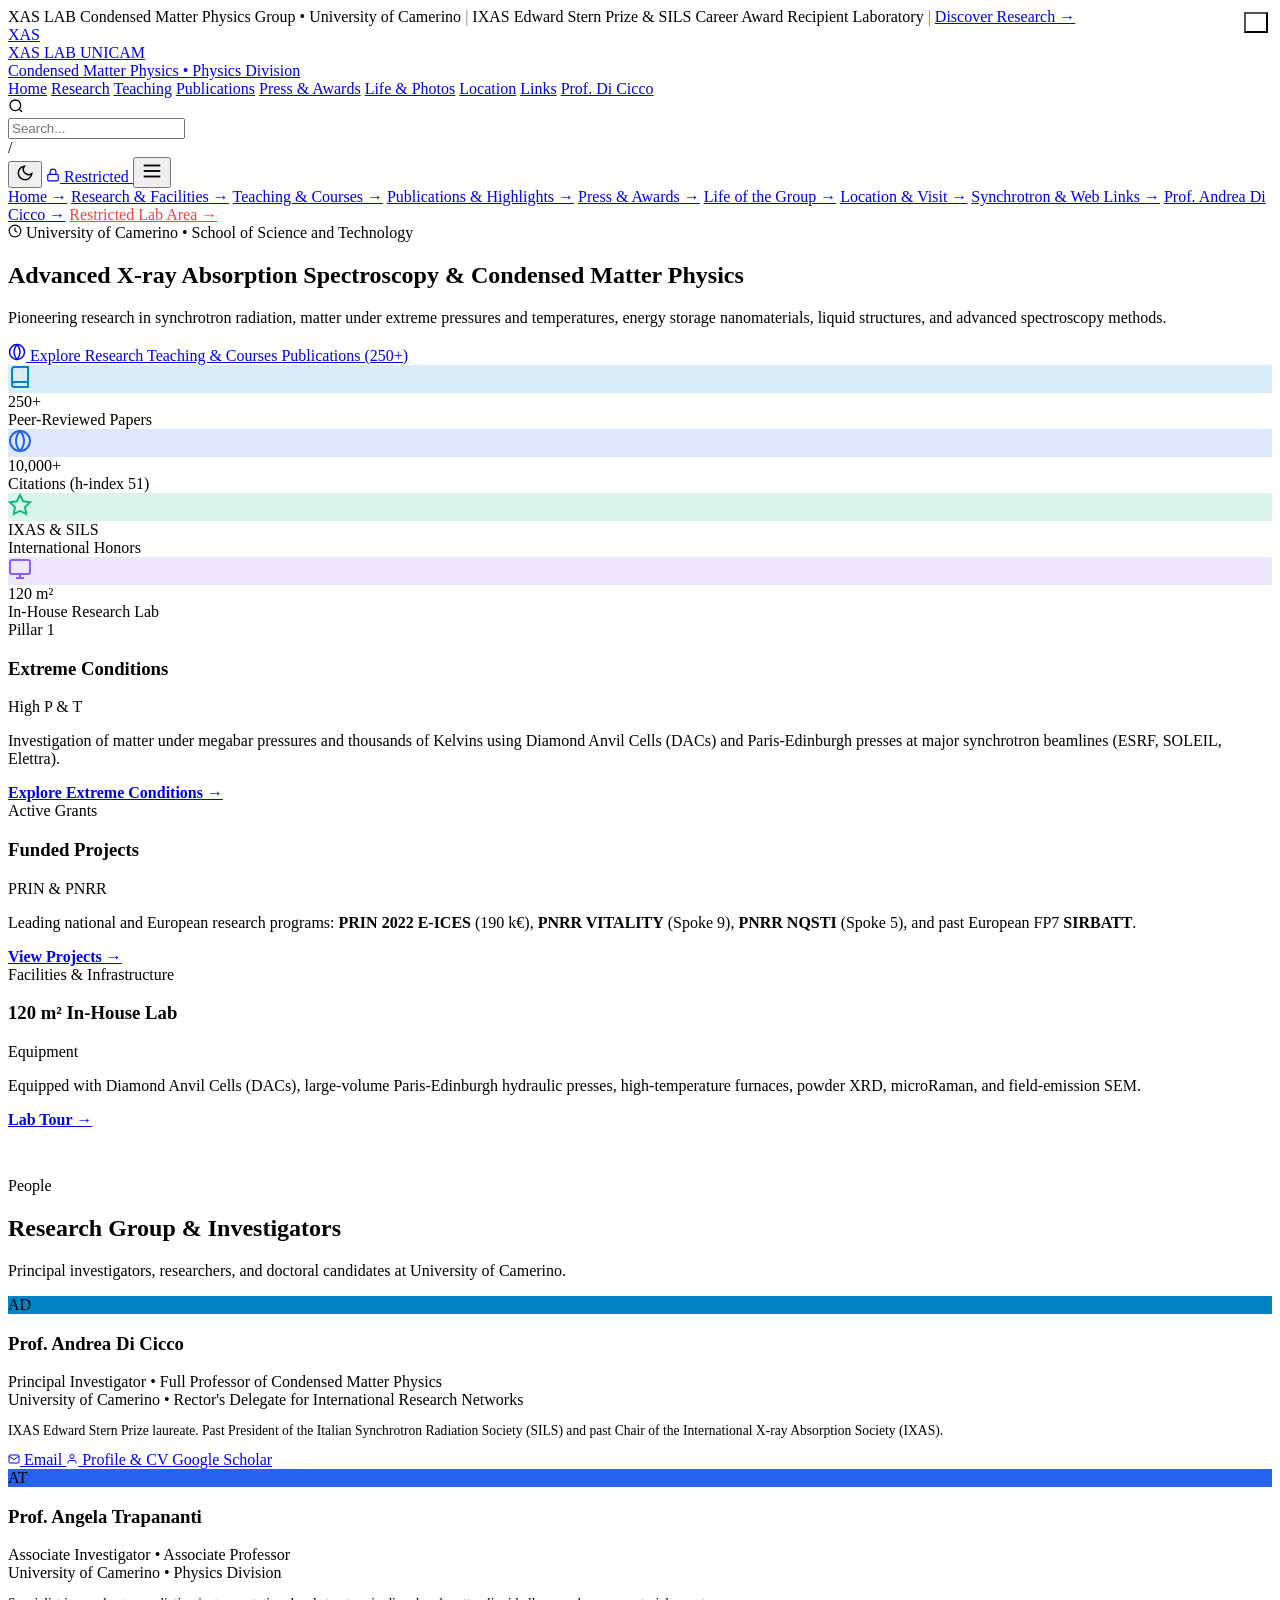
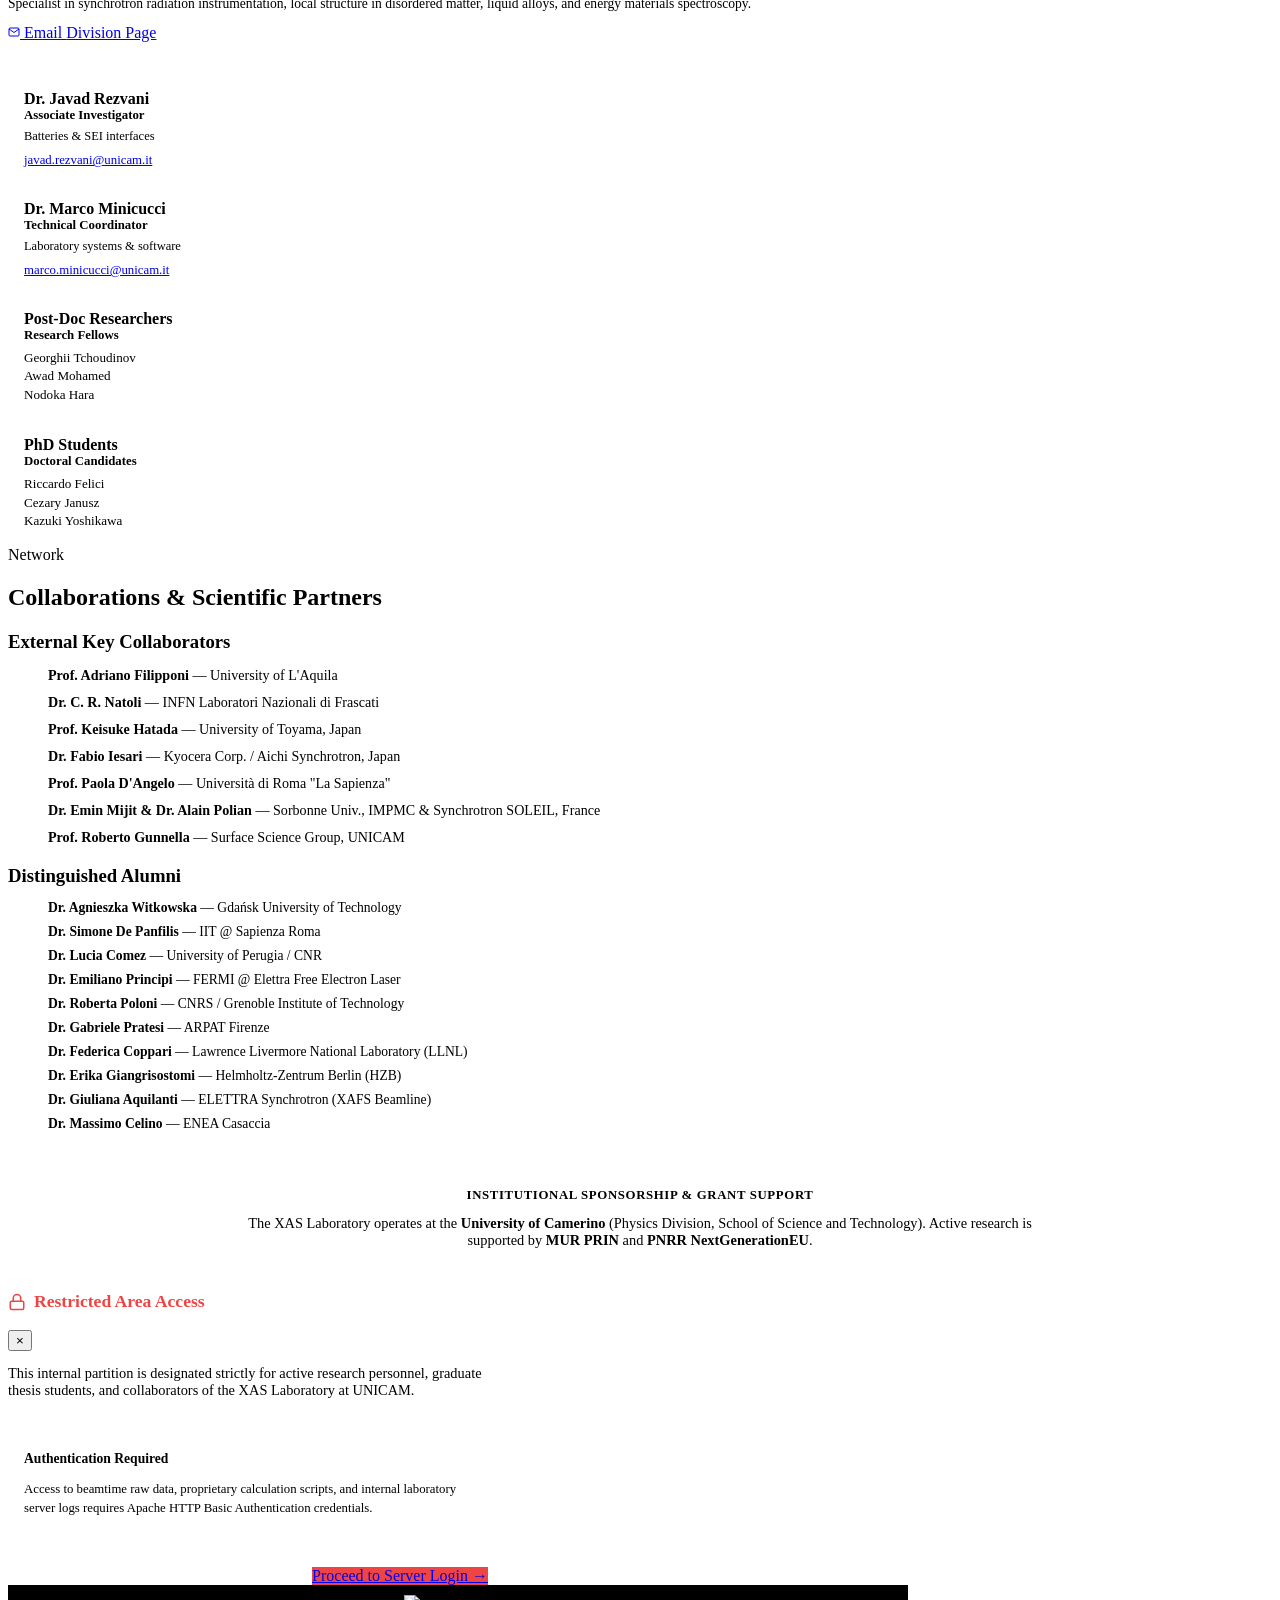
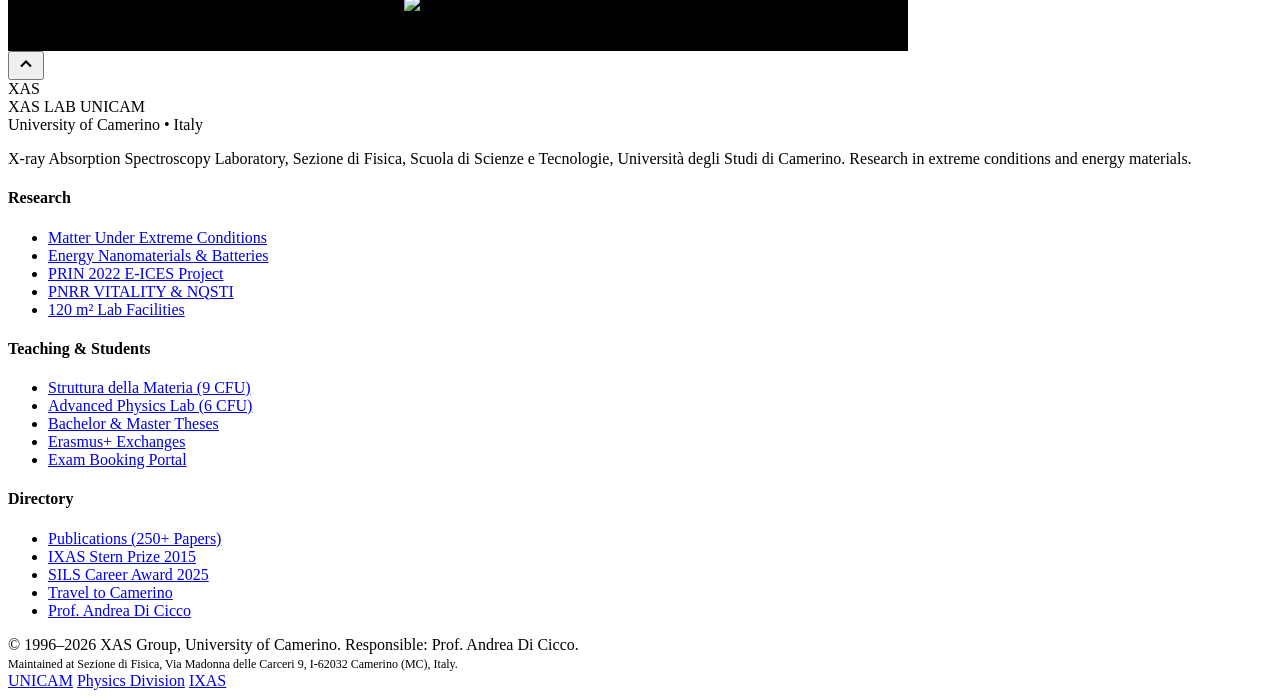
==== index.html @ f9424de9 "Add files via upload" ====
<!DOCTYPE html>
<html lang="en" data-theme="light">
<head>
  <meta charset="UTF-8">
  <meta name="viewport" content="width=device-width, initial-scale=1.0">
  <title>XAS LAB | University of Camerino - Condensed Matter Physics &amp; Spectroscopy</title>
  
  <meta name="description" content="X-ray Absorption Spectroscopy Laboratory at the University of Camerino (Prof. A. Di Cicco). Condensed matter physics, matter under extreme conditions, and energy materials research.">
  <meta name="keywords" content="EXAFS, XAS, XAFS, XRD, EDXD, synchrotron radiation, condensed matter, high-pressure, physics, Camerino, Andrea Di Cicco, Angela Trapananti">
  <meta name="author" content="Prof. Andrea Di Cicco - University of Camerino">

  <!-- Open Graph -->
  <meta property="og:title" content="XAS LAB | University of Camerino">
  <meta property="og:description" content="Advanced X-ray Absorption Spectroscopy research, matter under extreme conditions, and energy nanomaterials at the University of Camerino.">
  <meta property="og:type" content="website">
  <meta property="og:url" content="http://gnxas.unicam.it">

  <!-- Fonts -->
  <link rel="preconnect" href="https://fonts.googleapis.com">
  <link rel="preconnect" href="https://fonts.gstatic.com" crossorigin>
  <link href="https://fonts.googleapis.com/css2?family=Inter:wght@300;400;500;600;700;800&family=JetBrains+Mono:wght@400;500;600&display=swap" rel="stylesheet">

  <link rel="stylesheet" href="css/modern.css">
  <link rel="shortcut icon" href="http://gnxas.unicam.it/icons/XAS1.ico">
</head>
<body>

  <!-- Top Announcement Bar -->
  <aside class="announcement-bar" aria-label="Announcement">
    <span class="announcement-pill">XAS LAB</span>
    <span>Condensed Matter Physics Group &bull; University of Camerino</span>
    <span style="opacity: 0.5;">|</span>
    <span>IXAS Edward Stern Prize &amp; SILS Career Award Recipient Laboratory</span>
    <span style="opacity: 0.5;">|</span>
    <a href="#research" class="route-link">Discover Research &rarr;</a>
  </aside>

  <!-- Sticky Modern Header -->
  <header class="site-header">
    <div class="header-container">
      <a href="#home" class="brand-wrapper route-link">
        <div class="brand-logo-icon">XAS</div>
        <div class="brand-text">
          <div class="brand-title">XAS LAB <span>UNICAM</span></div>
          <div class="brand-subtitle">Condensed Matter Physics &bull; Physics Division</div>
        </div>
      </a>

      <!-- Desktop Nav -->
      <nav class="main-nav" aria-label="Primary Navigation">
        <a href="#home" class="nav-link active">Home</a>
        <a href="#research" class="nav-link">Research</a>
        <a href="#teaching" class="nav-link">Teaching</a>
        <a href="#publications" class="nav-link">Publications</a>
        <a href="#awards" class="nav-link">Press &amp; Awards</a>
        <a href="#gallery" class="nav-link">Life &amp; Photos</a>
        <a href="#location" class="nav-link">Location</a>
        <a href="#links" class="nav-link">Links</a>
        <a href="#dicicco" class="nav-link">Prof. Di Cicco</a>
      </nav>

      <!-- Right Header Actions -->
      <div class="header-actions">
        <!-- Global Search Input -->
        <div class="search-container" style="max-width: 180px;">
          <svg class="search-icon" width="16" height="16" viewBox="0 0 24 24" fill="none" stroke="currentColor" stroke-width="2">
            <circle cx="11" cy="11" r="8"></circle>
            <line x1="21" y1="21" x2="16.65" y2="16.65"></line>
          </svg>
          <input type="text" id="global-search" class="search-input" placeholder="Search..." aria-label="Global Search">
          <span class="search-badge-kbd">/</span>
        </div>

        <!-- Dark / Light Theme Toggle -->
        <button id="theme-toggle-btn" class="btn-icon" title="Toggle Theme" aria-label="Toggle dark/light theme">
          <span>
            <svg width="18" height="18" viewBox="0 0 24 24" fill="none" stroke="currentColor" stroke-width="2"><path d="M21 12.79A9 9 0 1 1 11.21 3 7 7 0 0 0 21 12.79z"/></svg>
          </span>
        </button>

        <!-- Restricted Area -->
        <a href="http://gnxas.unicam.it/XASLABrestricted/pag_restricted.html" class="btn-restricted open-restricted-modal" title="Restricted Area">
          <svg width="14" height="14" viewBox="0 0 24 24" fill="none" stroke="currentColor" stroke-width="2"><rect x="3" y="11" width="18" height="11" rx="2" ry="2"></rect><path d="M7 11V7a5 5 0 0 1 10 0v4"></path></svg>
          Restricted
        </a>

        <!-- Mobile Menu Toggle Button -->
        <button id="mobile-menu-btn" class="mobile-menu-btn" aria-label="Toggle mobile menu">
          <svg width="22" height="22" viewBox="0 0 24 24" fill="none" stroke="currentColor" stroke-width="2">
            <line x1="3" y1="12" x2="21" y2="12"></line>
            <line x1="3" y1="6" x2="21" y2="6"></line>
            <line x1="3" y1="18" x2="21" y2="18"></line>
          </svg>
        </button>
      </div>
    </div>
  </header>

  <!-- Mobile Drawer -->
  <div id="mobile-drawer" class="mobile-drawer">
    <a href="#home" class="mobile-nav-link active"><span>Home</span> &rarr;</a>
    <a href="#research" class="mobile-nav-link"><span>Research &amp; Facilities</span> &rarr;</a>
    <a href="#teaching" class="mobile-nav-link"><span>Teaching &amp; Courses</span> &rarr;</a>
    <a href="#publications" class="mobile-nav-link"><span>Publications &amp; Highlights</span> &rarr;</a>
    <a href="#awards" class="mobile-nav-link"><span>Press &amp; Awards</span> &rarr;</a>
    <a href="#gallery" class="mobile-nav-link"><span>Life of the Group</span> &rarr;</a>
    <a href="#location" class="mobile-nav-link"><span>Location &amp; Visit</span> &rarr;</a>
    <a href="#links" class="mobile-nav-link"><span>Synchrotron &amp; Web Links</span> &rarr;</a>
    <a href="#dicicco" class="mobile-nav-link"><span>Prof. Andrea Di Cicco</span> &rarr;</a>
    <a href="http://gnxas.unicam.it/XASLABrestricted/pag_restricted.html" class="mobile-nav-link open-restricted-modal" style="color:#ef4444;"><span>Restricted Lab Area</span> &rarr;</a>
  </div>

  <!-- Main Content Views Container -->
  <main class="main-wrapper">

    <!-- ======================================================================
         VIEW: HOME (#home)
         ====================================================================== -->
    <section id="view-home" class="view-section active">
      <!-- Hero Section -->
      <div class="hero-section">
        <div class="hero-content">
          <div class="hero-pill">
            <svg width="14" height="14" viewBox="0 0 24 24" fill="none" stroke="currentColor" stroke-width="2"><circle cx="12" cy="12" r="10"/><polyline points="12 6 12 12 16 14"/></svg>
            University of Camerino &bull; School of Science and Technology
          </div>
          <h1 class="hero-title">
            Advanced <span class="gradient-text">X-ray Absorption Spectroscopy</span> &amp; Condensed Matter Physics
          </h1>
          <p class="hero-desc">
            Pioneering research in synchrotron radiation, matter under extreme pressures and temperatures, energy storage nanomaterials, liquid structures, and advanced spectroscopy methods.
          </p>
          <div class="hero-actions">
            <a href="#research" class="btn btn-primary route-link">
              <svg width="18" height="18" viewBox="0 0 24 24" fill="none" stroke="currentColor" stroke-width="2"><circle cx="12" cy="12" r="10"/><path d="M12 2a15.3 15.3 0 0 1 4 10 15.3 15.3 0 0 1-4 10 15.3 15.3 0 0 1-4-10 15.3 15.3 0 0 1 4-10z"/></svg>
              Explore Research
            </a>
            <a href="#teaching" class="btn btn-secondary route-link">
              Teaching &amp; Courses
            </a>
            <a href="#publications" class="btn btn-outline route-link">
              Publications (250+)
            </a>
          </div>
        </div>
      </div>

      <!-- Quick Stats Strip -->
      <div class="metrics-strip">
        <div class="metric-card">
          <div class="metric-icon" style="background: rgba(2, 132, 199, 0.15); color: #0284c7;">
            <svg width="24" height="24" viewBox="0 0 24 24" fill="none" stroke="currentColor" stroke-width="2"><path d="M4 19.5A2.5 2.5 0 0 1 6.5 17H20"></path><path d="M6.5 2H20v20H6.5A2.5 2.5 0 0 1 4 19.5v-15A2.5 2.5 0 0 1 6.5 2z"></path></svg>
          </div>
          <div>
            <div class="metric-value">250+</div>
            <div class="metric-label">Peer-Reviewed Papers</div>
          </div>
        </div>

        <div class="metric-card">
          <div class="metric-icon" style="background: rgba(37, 99, 235, 0.15); color: #2563eb;">
            <svg width="24" height="24" viewBox="0 0 24 24" fill="none" stroke="currentColor" stroke-width="2"><circle cx="12" cy="12" r="10"></circle><path d="M12 2a15.3 15.3 0 0 1 4 10 15.3 15.3 0 0 1-4 10 15.3 15.3 0 0 1-4-10 15.3 15.3 0 0 1 4-10z"></path></svg>
          </div>
          <div>
            <div class="metric-value">10,000+</div>
            <div class="metric-label">Citations (h-index 51)</div>
          </div>
        </div>

        <div class="metric-card">
          <div class="metric-icon" style="background: rgba(16, 185, 129, 0.15); color: #10b981;">
            <svg width="24" height="24" viewBox="0 0 24 24" fill="none" stroke="currentColor" stroke-width="2"><path d="M12 2l3.09 6.26L22 9.27l-5 4.87 1.18 6.88L12 17.77l-6.18 3.25L7 14.14 2 9.27l6.91-1.01L12 2z"></path></svg>
          </div>
          <div>
            <div class="metric-value">IXAS &amp; SILS</div>
            <div class="metric-label">International Honors</div>
          </div>
        </div>

        <div class="metric-card">
          <div class="metric-icon" style="background: rgba(139, 92, 246, 0.15); color: #8b5cf6;">
            <svg width="24" height="24" viewBox="0 0 24 24" fill="none" stroke="currentColor" stroke-width="2"><rect x="2" y="3" width="20" height="14" rx="2" ry="2"></rect><line x1="8" y1="21" x2="16" y2="21"></line><line x1="12" y1="17" x2="12" y2="21"></line></svg>
          </div>
          <div>
            <div class="metric-value">120 m&sup2;</div>
            <div class="metric-label">In-House Research Lab</div>
          </div>
        </div>
      </div>

      <!-- Core Research Highlight Grid -->
      <div class="grid-3" style="margin-bottom: 48px;">
        <div class="card">
          <div class="card-header">
            <div>
              <div class="card-subtitle">Pillar 1</div>
              <h3 class="card-title">Extreme Conditions</h3>
            </div>
            <span class="badge badge-purple">High P &amp; T</span>
          </div>
          <p class="card-body">
            Investigation of matter under megabar pressures and thousands of Kelvins using Diamond Anvil Cells (DACs) and Paris-Edinburgh presses at major synchrotron beamlines (ESRF, SOLEIL, Elettra).
          </p>
          <div class="card-footer">
            <a href="#research" class="route-link" style="font-weight: 600;">Explore Extreme Conditions &rarr;</a>
          </div>
        </div>

        <div class="card">
          <div class="card-header">
            <div>
              <div class="card-subtitle">Active Grants</div>
              <h3 class="card-title">Funded Projects</h3>
            </div>
            <span class="badge">PRIN &amp; PNRR</span>
          </div>
          <p class="card-body">
            Leading national and European research programs: <strong>PRIN 2022 E-ICES</strong> (190 k€), <strong>PNRR VITALITY</strong> (Spoke 9), <strong>PNRR NQSTI</strong> (Spoke 5), and past European FP7 <strong>SIRBATT</strong>.
          </p>
          <div class="card-footer">
            <a href="#research" class="route-link" style="font-weight: 600;">View Projects &rarr;</a>
          </div>
        </div>

        <div class="card">
          <div class="card-header">
            <div>
              <div class="card-subtitle">Facilities &amp; Infrastructure</div>
              <h3 class="card-title">120 m&sup2; In-House Lab</h3>
            </div>
            <span class="badge badge-success">Equipment</span>
          </div>
          <p class="card-body">
            Equipped with Diamond Anvil Cells (DACs), large-volume Paris-Edinburgh hydraulic presses, high-temperature furnaces, powder XRD, microRaman, and field-emission SEM.
          </p>
          <div class="card-footer">
            <a href="#research" class="route-link" style="font-weight: 600;">Lab Tour &rarr;</a>
          </div>
        </div>
      </div>

      <!-- Laboratory Team Section -->
      <section class="section">
        <div class="section-header">
          <div class="section-title-wrap">
            <span class="section-badge">People</span>
            <h2 class="section-title">Research Group &amp; Investigators</h2>
            <p class="section-desc">Principal investigators, researchers, and doctoral candidates at University of Camerino.</p>
          </div>
        </div>

        <div class="grid-2" style="margin-bottom: 32px;">
          <!-- Principal Investigator: Andrea Di Cicco -->
          <div class="person-card">
            <div class="person-avatar" style="background: #0284c7;">AD</div>
            <div class="person-info">
              <h3 class="person-name">Prof. Andrea Di Cicco</h3>
              <div class="person-role">Principal Investigator &bull; Full Professor of Condensed Matter Physics</div>
              <div class="person-org">University of Camerino &bull; Rector's Delegate for International Research Networks</div>
              <p style="font-size: 0.85rem; color: var(--text-secondary); margin-bottom: 12px;">
                IXAS Edward Stern Prize laureate. Past President of the Italian Synchrotron Radiation Society (SILS) and past Chair of the International X-ray Absorption Society (IXAS).
              </p>
              <div class="person-links">
                <a href="mailto:andrea.dicicco@unicam.it" class="person-link-btn">
                  <svg width="12" height="12" viewBox="0 0 24 24" fill="none" stroke="currentColor" stroke-width="2"><path d="M4 4h16c1.1 0 2 .9 2 2v12c0 1.1-.9 2-2 2H4c-1.1 0-2-.9-2-2V6c0-1.1.9-2 2-2z"></path><polyline points="22,6 12,13 2,6"></polyline></svg>
                  Email
                </a>
                <a href="#dicicco" class="person-link-btn route-link">
                  <svg width="12" height="12" viewBox="0 0 24 24" fill="none" stroke="currentColor" stroke-width="2"><path d="M20 21v-2a4 4 0 0 0-4-4H8a4 4 0 0 0-4 4v2"></path><circle cx="12" cy="7" r="4"></circle></svg>
                  Profile &amp; CV
                </a>
                <a href="https://scholar.google.it/citations?user=-fJdPiIAAAAJ&hl=it" target="_blank" rel="noopener" class="person-link-btn">
                  Google Scholar
                </a>
              </div>
            </div>
          </div>

          <!-- Associate Investigator: Angela Trapananti -->
          <div class="person-card">
            <div class="person-avatar" style="background: #2563eb;">AT</div>
            <div class="person-info">
              <h3 class="person-name">Prof. Angela Trapananti</h3>
              <div class="person-role">Associate Investigator &bull; Associate Professor</div>
              <div class="person-org">University of Camerino &bull; Physics Division</div>
              <p style="font-size: 0.85rem; color: var(--text-secondary); margin-bottom: 12px;">
                Specialist in synchrotron radiation instrumentation, local structure in disordered matter, liquid alloys, and energy materials spectroscopy.
              </p>
              <div class="person-links">
                <a href="mailto:angela.trapananti@unicam.it" class="person-link-btn">
                  <svg width="12" height="12" viewBox="0 0 24 24" fill="none" stroke="currentColor" stroke-width="2"><path d="M4 4h16c1.1 0 2 .9 2 2v12c0 1.1-.9 2-2 2H4c-1.1 0-2-.9-2-2V6c0-1.1.9-2 2-2z"></path><polyline points="22,6 12,13 2,6"></polyline></svg>
                  Email
                </a>
                <a href="http://d7.unicam.it/fisica" target="_blank" rel="noopener" class="person-link-btn">
                  Division Page
                </a>
              </div>
            </div>
          </div>
        </div>

        <!-- Additional Researchers and Lab Members -->
        <div class="grid-4">
          <div class="card" style="padding: 16px;">
            <div style="font-weight: 700; color: var(--text-primary);">Dr. Javad Rezvani</div>
            <div style="font-size: 0.8rem; color: var(--brand-primary); font-weight: 600;">Associate Investigator</div>
            <div style="font-size: 0.78rem; color: var(--text-muted); margin: 6px 0;">Batteries &amp; SEI interfaces</div>
            <a href="mailto:javad.rezvani@unicam.it" style="font-size: 0.8rem;">javad.rezvani@unicam.it</a>
          </div>

          <div class="card" style="padding: 16px;">
            <div style="font-weight: 700; color: var(--text-primary);">Dr. Marco Minicucci</div>
            <div style="font-size: 0.8rem; color: var(--brand-primary); font-weight: 600;">Technical Coordinator</div>
            <div style="font-size: 0.78rem; color: var(--text-muted); margin: 6px 0;">Laboratory systems &amp; software</div>
            <a href="mailto:marco.minicucci@unicam.it" style="font-size: 0.8rem;">marco.minicucci@unicam.it</a>
          </div>

          <div class="card" style="padding: 16px;">
            <div style="font-weight: 700; color: var(--text-primary);">Post-Doc Researchers</div>
            <div style="font-size: 0.8rem; color: var(--brand-primary); font-weight: 600;">Research Fellows</div>
            <div style="font-size: 0.82rem; color: var(--text-secondary); margin-top: 6px; line-height: 1.4;">
              Georghii Tchoudinov<br>
              Awad Mohamed<br>
              Nodoka Hara
            </div>
          </div>

          <div class="card" style="padding: 16px;">
            <div style="font-weight: 700; color: var(--text-primary);">PhD Students</div>
            <div style="font-size: 0.8rem; color: var(--brand-primary); font-weight: 600;">Doctoral Candidates</div>
            <div style="font-size: 0.82rem; color: var(--text-secondary); margin-top: 6px; line-height: 1.4;">
              Riccardo Felici<br>
              Cezary Janusz<br>
              Kazuki Yoshikawa
            </div>
          </div>
        </div>
      </section>

      <!-- Affiliated & External Collaborators -->
      <section class="section">
        <div class="section-header">
          <div class="section-title-wrap">
            <span class="section-badge">Network</span>
            <h2 class="section-title">Collaborations &amp; Scientific Partners</h2>
          </div>
        </div>

        <div class="grid-2">
          <div class="card">
            <h3 class="card-title" style="margin-bottom: 12px;">External Key Collaborators</h3>
            <ul style="list-style: none; display: flex; flex-direction: column; gap: 10px; font-size: 0.88rem; color: var(--text-secondary);">
              <li><strong>Prof. Adriano Filipponi</strong> &mdash; University of L'Aquila</li>
              <li><strong>Dr. C. R. Natoli</strong> &mdash; INFN Laboratori Nazionali di Frascati</li>
              <li><strong>Prof. Keisuke Hatada</strong> &mdash; University of Toyama, Japan</li>
              <li><strong>Dr. Fabio Iesari</strong> &mdash; Kyocera Corp. / Aichi Synchrotron, Japan</li>
              <li><strong>Prof. Paola D'Angelo</strong> &mdash; Università di Roma "La Sapienza"</li>
              <li><strong>Dr. Emin Mijit &amp; Dr. Alain Polian</strong> &mdash; Sorbonne Univ., IMPMC &amp; Synchrotron SOLEIL, France</li>
              <li><strong>Prof. Roberto Gunnella</strong> &mdash; Surface Science Group, UNICAM</li>
            </ul>
          </div>

          <div class="card">
            <h3 class="card-title" style="margin-bottom: 12px;">Distinguished Alumni</h3>
            <ul style="list-style: none; display: flex; flex-direction: column; gap: 8px; font-size: 0.85rem; color: var(--text-secondary);">
              <li><strong>Dr. Agnieszka Witkowska</strong> &mdash; Gdańsk University of Technology</li>
              <li><strong>Dr. Simone De Panfilis</strong> &mdash; IIT @ Sapienza Roma</li>
              <li><strong>Dr. Lucia Comez</strong> &mdash; University of Perugia / CNR</li>
              <li><strong>Dr. Emiliano Principi</strong> &mdash; FERMI @ Elettra Free Electron Laser</li>
              <li><strong>Dr. Roberta Poloni</strong> &mdash; CNRS / Grenoble Institute of Technology</li>
              <li><strong>Dr. Gabriele Pratesi</strong> &mdash; ARPAT Firenze</li>
              <li><strong>Dr. Federica Coppari</strong> &mdash; Lawrence Livermore National Laboratory (LLNL)</li>
              <li><strong>Dr. Erika Giangrisostomi</strong> &mdash; Helmholtz-Zentrum Berlin (HZB)</li>
              <li><strong>Dr. Giuliana Aquilanti</strong> &mdash; ELETTRA Synchrotron (XAFS Beamline)</li>
              <li><strong>Dr. Massimo Celino</strong> &mdash; ENEA Casaccia</li>
            </ul>
          </div>
        </div>
      </section>

      <!-- Funding & Institutions Banner -->
      <div style="background-color: var(--bg-card); border: 1px solid var(--border-subtle); border-radius: var(--radius-lg); padding: 24px; text-align: center; margin-top: 32px;">
        <div style="font-size: 0.8rem; font-weight: 700; text-transform: uppercase; letter-spacing: 0.05em; color: var(--text-muted); margin-bottom: 12px;">
          Institutional Sponsorship &amp; Grant Support
        </div>
        <p style="font-size: 0.9rem; color: var(--text-secondary); max-width: 800px; margin: 0 auto;">
          The XAS Laboratory operates at the <strong>University of Camerino</strong> (Physics Division, School of Science and Technology). Active research is supported by <strong>MUR PRIN</strong> and <strong>PNRR NextGenerationEU</strong>.
        </p>
      </div>
    </section>


    <!-- ======================================================================
         VIEW: RESEARCH (#research)
         ====================================================================== -->
    <section id="view-research" class="view-section" style="display: none;">
      <div class="section-header">
        <div class="section-title-wrap">
          <span class="section-badge">Scientific Pillars</span>
          <h1 class="section-title">Research Activities &amp; Projects</h1>
          <p class="section-desc">
            Exploring matter under extreme conditions, advanced battery materials, and synchrotron spectroscopy.
          </p>
        </div>
      </div>

      <!-- Research Lines -->
      <div class="grid-3" style="margin-bottom: 40px;">
        <div class="card">
          <div class="card-header">
            <h3 class="card-title">1. Matter Under Extreme Conditions</h3>
            <span class="badge">Synchrotrons &amp; FELs</span>
          </div>
          <p class="card-body">
            Investigation of solids, liquids, and amorphous states under extreme megabar pressures and thousands of Kelvins using Diamond Anvil Cells (DACs) and Paris-Edinburgh presses at beamlines including ESRF BM29, SOLEIL ODE, and FERMI Free-Electron Laser.
          </p>
        </div>

        <div class="card">
          <div class="card-header">
            <h3 class="card-title">2. Nanomaterials for Energy Storage</h3>
            <span class="badge badge-success">Li-Ion &amp; Beyond</span>
          </div>
          <p class="card-body">
            Elucidating the atomic mechanisms of reversible conversion/alloying electrodes and uncovering the fundamental physics of the Solid Electrolyte Interphase (SEI) as an extra-charge reservoir in lithium-ion and solid-state batteries.
          </p>
        </div>

        <div class="card">
          <div class="card-header">
            <h3 class="card-title">3. Advanced Spectroscopy Theory</h3>
            <span class="badge badge-purple">Methods &amp; RMC</span>
          </div>
          <p class="card-body">
            Development of innovative computational modeling combining multiple-scattering EXAFS, Reverse Monte Carlo, molecular dynamics, and X-ray diffraction for non-crystalline materials.
          </p>
        </div>
      </div>

      <!-- Funded Projects -->
      <section class="section">
        <div class="section-header">
          <div class="section-title-wrap">
            <span class="section-badge">Grants</span>
            <h2 class="section-title">Active &amp; Recent Funded Projects</h2>
          </div>
        </div>

        <div class="grid-2">
          <div class="card">
            <div class="card-header">
              <div>
                <span class="badge badge-success" style="margin-bottom: 6px;">PRIN 2022 &bull; Active (2023-2025)</span>
                <h3 class="card-title">E-ICES Project</h3>
              </div>
              <span style="font-weight: 700; color: var(--brand-primary); font-size: 0.9rem;">190 k&euro;</span>
            </div>
            <p class="card-body">
              <strong>"Probing the Exotic properties of gas and ions filled ICES under extreme conditions: from planetary interiors modelling to hydrogen storage and green Energy applications"</strong> (Grant 2022NRBLPT). Multi-site collaborative initiative between UNICAM (PI: Prof. A. Di Cicco), Sapienza University of Rome, University of L'Aquila, and CNR.
            </p>
          </div>

          <div class="card">
            <div class="card-header">
              <div>
                <span class="badge badge-purple" style="margin-bottom: 6px;">PNRR NextGenEU &bull; Active (2023-)</span>
                <h3 class="card-title">PNRR VITALITY (ECS00000041)</h3>
              </div>
              <span class="badge">Spoke 9</span>
            </div>
            <p class="card-body">
              <em>"Innovation, digitalisation and sustainability for the diffused economy in Central Italy"</em>. Affiliated research group in Spoke 9: <strong>Nanostructured materials and devices</strong>, collaborating with University of Perugia, CNR, and industrial partners.
            </p>
          </div>

          <div class="card">
            <div class="card-header">
              <div>
                <span class="badge badge-purple" style="margin-bottom: 6px;">PNRR NextGenEU &bull; Active (2023-)</span>
                <h3 class="card-title">PNRR NQSTI</h3>
              </div>
              <span class="badge">Spoke 5</span>
            </div>
            <p class="card-body">
              <em>"National Quantum Science and Technology Institute"</em>. Participating unit in Spoke 5: <strong>Electron-based platform for quantum technologies</strong>, partnering with University of Pisa and CNR.
            </p>
          </div>

          <div class="card">
            <div class="card-header">
              <div>
                <span class="badge" style="margin-bottom: 6px;">European FP7 &amp; TIMEX &bull; Completed</span>
                <h3 class="card-title">SIRBATT &amp; TIMEX Projects</h3>
              </div>
            </div>
            <p class="card-body">
              <strong>SIRBATT</strong> (Stable Interfaces for Rechargeable Batteries): EU FP7 consortium advancing battery life. <strong>TIMEX</strong>: Project for time-resolved X-ray experiments on the FERMI@Elettra Free Electron Laser source.
            </p>
          </div>
        </div>
      </section>

      <!-- In-House Laboratory Equipment -->
      <section class="section">
        <div class="section-header">
          <div class="section-title-wrap">
            <span class="section-badge">Infrastructure</span>
            <h2 class="section-title">The 120 m&sup2; In-House Laboratory</h2>
            <p class="section-desc">Sample preparation, extreme conditions, and optical spectroscopy suites.</p>
          </div>
          <a href="http://gnxas.unicam.it/pag_research/laboratory.html" class="btn btn-outline" target="_blank" rel="noopener">
            View Lab Wiki Page &rarr;
          </a>
        </div>

        <div class="grid-3">
          <div class="card">
            <h4 style="font-weight: 700; margin-bottom: 8px;">Extreme Conditions Suite</h4>
            <p style="font-size: 0.85rem; color: var(--text-secondary);">
              Large-volume hydraulic Paris-Edinburgh press, Diamond Anvil Cells (DACs), laser micro-drilling for metallic gaskets, gas loading pressurization, and high-temperature vacuum furnaces.
            </p>
          </div>
          <div class="card">
            <h4 style="font-weight: 700; margin-bottom: 8px;">Diffraction &amp; Raman</h4>
            <p style="font-size: 0.85rem; color: var(--text-secondary);">
              In-house powder X-ray diffractometer equipped with high-T/high-P environmental chambers, and double-laser microRaman spectrometer with mapping capabilities.
            </p>
          </div>
          <div class="card">
            <h4 style="font-weight: 700; margin-bottom: 8px;">Microscopy &amp; Thin Films</h4>
            <p style="font-size: 0.85rem; color: var(--text-secondary);">
              High-resolution Field-Emission Scanning Electron Microscope (FE-SEM), high-vacuum metal evaporation setups for student laboratories, and inert atmosphere gloveboxes.
            </p>
          </div>
        </div>
      </section>

      <!-- Experimental Beamline Reports -->
      <div class="card">
        <div class="card-header">
          <h3 class="card-title">Synchrotron Experimental Reports Archive</h3>
          <a href="http://gnxas.unicam.it/pag_research/reports.html" class="btn btn-secondary" target="_blank" rel="noopener">Full Archive &rarr;</a>
        </div>
        <p class="card-body">
          Historical archive of research reports from beamline experiments conducted at LURE (DCI D44, D11, DW11), ESRF (BM29, ID24), ELETTRA (XAFS, BEAR), and HASYLAB/DESY.
        </p>
      </div>
    </section>


    <!-- ======================================================================
         VIEW: TEACHING (#teaching)
         ====================================================================== -->
    <section id="view-teaching" class="view-section" style="display: none;">
      <div class="section-header">
        <div class="section-title-wrap">
          <span class="section-badge">Didattica e Formazione</span>
          <h1 class="section-title">Teaching Activity &amp; Courses</h1>
          <p class="section-desc">
            Courses, lecture materials, and thesis opportunities taught by Prof. Andrea Di Cicco at the University of Camerino.
          </p>
        </div>
        <div>
          <a href="https://didattica.unicam.it" target="_blank" rel="noopener" class="btn btn-secondary">
            UNICAM Didattica Portal &rarr;
          </a>
        </div>
      </div>

      <!-- Current Courses Grid -->
      <div class="grid-2" style="margin-bottom: 36px;">
        <!-- Struttura della Materia -->
        <div class="card" style="border-top: 4px solid var(--brand-primary);">
          <div class="card-header">
            <div>
              <span class="badge" style="margin-bottom: 6px;">Corso di Laurea Triennale in Fisica &bull; 9 CFU</span>
              <h3 class="card-title">Struttura della Materia</h3>
            </div>
            <span class="badge badge-success">Italiano</span>
          </div>
          <p class="card-body" style="margin-bottom: 16px;">
            Corso fondamentale del 3&deg; anno per la comprensione della struttura atomica, molecolare, quantistica e dello stato solido della materia condensata.
          </p>

          <h4 style="font-size: 0.9rem; font-weight: 700; color: var(--text-primary); margin-bottom: 8px;">Programma sintetico:</h4>
          <ol style="font-size: 0.82rem; color: var(--text-secondary); padding-left: 20px; display: flex; flex-direction: column; gap: 6px; margin-bottom: 18px;">
            <li><strong>Atomi a un elettrone e idrogenoidi:</strong> Equazione di Schr&ouml;dinger, coordinate sferiche, spin, struttura fine ed iperfine.</li>
            <li><strong>Atomi a molti elettroni:</strong> Principio di Pauli, approssimazione di campo centrale, accoppiamento LS e jj, tavola periodica.</li>
            <li><strong>Interazione radiazione-materia:</strong> Regole di selezione, spettri di assorbimento ed emissione, effetto fotoelettrico ed Auger.</li>
            <li><strong>Molecole:</strong> Approssimazione di Born-Oppenheimer, orbitale $H_2^+$, legame covalente ed ionico, moti vibrazionali e rotazionali.</li>
            <li><strong>Reticoli cristallini e diffrazione:</strong> Reticolo diretto e reciproco, zone di Brillouin, diffrazione di Bragg-von Laue.</li>
            <li><strong>Dinamica reticolare e fononi:</strong> Catena mono e bi-atomica, calore specifico (Einstein, Debye).</li>
            <li><strong>Gas di elettroni liberi di Fermi:</strong> Modello di Sommerfeld, conducibilit&agrave; elettrica e termica (Wiedemann-Franz).</li>
            <li><strong>Bande elettroniche:</strong> Teorema di Bloch, modello a elettroni quasi-liberi, isolanti, semiconduttori e metalli.</li>
          </ol>

          <div class="card-footer">
            <span style="font-size: 0.8rem; color: var(--text-muted);">Testi consigliati: Bransden &amp; Joachain, Kittel, Ashcroft-Mermin</span>
          </div>
        </div>

        <!-- Advanced Physics Laboratory -->
        <div class="card" style="border-top: 4px solid var(--brand-accent);">
          <div class="card-header">
            <div>
              <span class="badge" style="margin-bottom: 6px;">Master Degree in Physics &bull; 6 Credits</span>
              <h3 class="card-title">Advanced Physics Laboratory</h3>
            </div>
            <span class="badge badge-purple">English</span>
          </div>
          <p class="card-body" style="margin-bottom: 16px;">
            Hands-on advanced laboratory course for graduate students covering modern experimental techniques in condensed matter and materials science.
          </p>

          <h4 style="font-size: 0.9rem; font-weight: 700; color: var(--text-primary); margin-bottom: 8px;">Experimental Modules:</h4>
          <ul style="font-size: 0.82rem; color: var(--text-secondary); padding-left: 18px; display: flex; flex-direction: column; gap: 8px; margin-bottom: 18px;">
            <li><strong>Synchrotron Radiation Spectroscopy:</strong> EXAFS &amp; XANES data collection protocols and computer analysis.</li>
            <li><strong>Powder X-ray Diffraction (XRD):</strong> Rietveld structure refinement and thermal expansion measurements.</li>
            <li><strong>Raman &amp; Optical Spectroscopy:</strong> MicroRaman vibrational mapping and temperature-dependent phase transitions.</li>
            <li><strong>Extreme Pressure Techniques:</strong> Loading and optical ruby fluorescence calibration in diamond anvil cells.</li>
          </ul>

          <div class="card-footer">
            <span style="font-size: 0.8rem; color: var(--text-muted);">Location: XAS LAB, Polo di Geologia e Fisica</span>
          </div>
        </div>
      </div>

      <!-- Thesis Proposals & International Students -->
      <div class="grid-3">
        <div class="card">
          <h3 class="card-title" style="margin-bottom: 10px;">Thesis Topics (Tesi)</h3>
          <p class="card-body">
            Available Bachelor (Triennale), Master (Magistrale), and PhD thesis positions in:
            <ul style="margin: 8px 0 0 16px; font-size: 0.82rem; color: var(--text-secondary);">
              <li>Synchrotron experiments at ESRF/SOLEIL/Elettra</li>
              <li>Operando battery spectroscopy</li>
              <li>High pressure ice and fluid phases (PRIN E-ICES)</li>
              <li>In-situ XRD and Raman characterization</li>
            </ul>
          </p>
          <div class="card-footer">
            <a href="mailto:andrea.dicicco@unicam.it?subject=Thesis%20Inquiry">Inquire with Prof. Di Cicco &rarr;</a>
          </div>
        </div>

        <div class="card">
          <h3 class="card-title" style="margin-bottom: 10px;">Erasmus &amp; Visiting</h3>
          <p class="card-body">
            We regularly host international ERASMUS+ exchange students, visiting doctoral fellows, and postdocs from partner universities worldwide (France, Poland, Japan, Germany).
          </p>
          <div class="card-footer">
            <span class="badge">International Networks</span>
          </div>
        </div>

        <div class="card">
          <h3 class="card-title" style="margin-bottom: 10px;">Exam Information</h3>
          <p class="card-body">
            Exams are registered via the official UNICAM portal. Past exams archive from 1995 to 2022 is preserved for student revision.
          </p>
          <div class="card-footer">
            <a href="https://didattica.unicam.it" target="_blank" rel="noopener">Book Exam Session &rarr;</a>
          </div>
        </div>
      </div>
    </section>


    <!-- ======================================================================
         VIEW: PUBLICATIONS (#publications)
         ====================================================================== -->
    <section id="view-publications" class="view-section" style="display: none;">
      <div class="section-header">
        <div class="section-title-wrap">
          <span class="section-badge">Scientific Output</span>
          <h1 class="section-title">Publications &amp; Research Highlights</h1>
          <p class="section-desc">
            More than 250 peer-reviewed articles on international physics, chemistry, and materials science journals.
          </p>
        </div>
        <div style="display: flex; gap: 8px;">
          <a href="http://gnxas.unicam.it/~dicicco/list_pub_dic.html" class="btn btn-secondary" target="_blank" rel="noopener">
            Original Full Chronological List (610 works) &rarr;
          </a>
        </div>
      </div>

      <!-- Interactive Search & Category Filter Bar -->
      <div style="background-color: var(--bg-card); border: 1px solid var(--border-subtle); border-radius: var(--radius-lg); padding: 18px 24px; margin-bottom: 24px;">
        <div style="display: flex; flex-wrap: wrap; gap: 16px; justify-content: space-between; align-items: center; margin-bottom: 14px;">
          <div class="search-container" style="max-width: 420px;">
            <svg class="search-icon" width="16" height="16" viewBox="0 0 24 24" fill="none" stroke="currentColor" stroke-width="2"><circle cx="11" cy="11" r="8"></circle><line x1="21" y1="21" x2="16.65" y2="16.65"></line></svg>
            <input type="text" id="pub-search" class="search-input" placeholder="Search by title, author, year, or keyword...">
          </div>
          <div id="pub-count-badge" class="badge badge-purple" style="font-size: 0.85rem; padding: 6px 14px;">
            Showing curated highlights
          </div>
        </div>

        <div style="display: flex; flex-wrap: wrap; gap: 8px;">
          <button class="btn btn-secondary category-filter-btn active" data-category="all" style="padding: 6px 14px; font-size: 0.8rem;">All Topics</button>
          <button class="btn btn-secondary category-filter-btn" data-category="energy" style="padding: 6px 14px; font-size: 0.8rem;">Batteries &amp; Energy</button>
          <button class="btn btn-secondary category-filter-btn" data-category="extreme" style="padding: 6px 14px; font-size: 0.8rem;">Extreme Conditions &amp; High-P</button>
          <button class="btn btn-secondary category-filter-btn" data-category="liquids" style="padding: 6px 14px; font-size: 0.8rem;">Liquids &amp; Amorphous</button>
          <button class="btn btn-secondary category-filter-btn" data-category="recent" style="padding: 6px 14px; font-size: 0.8rem;">Recent (2024-2026)</button>
        </div>
      </div>

      <!-- Publication List Container -->
      <div id="publications-list">
        <!-- 2026 / 2025 Highlights -->
        <div class="pub-item" data-category="recent">
          <span class="badge badge-success" style="float: right;">2026</span>
          <h3 class="pub-title">Advanced characterization of nanostructured energy materials and interface dynamics</h3>
          <div class="pub-authors">S. Javad Rezvani, <strong>Andrea Di Cicco</strong>, A. Trapananti, et al.</div>
          <div class="pub-meta">
            <span>Adv. Sci. 13, e24386 (2026)</span> &bull; 
            <span>J. Phys. Chem. C 130, 3040 (2026)</span> &bull; 
            <span>Phys. Rev. B 113, 115143 (2026)</span>
          </div>
          <div class="pub-actions">
            <a href="https://doi.org/10.1002/advs.202524386" target="_blank" rel="noopener" class="btn btn-outline" style="font-size: 0.78rem; padding: 4px 10px;">Electronic Journal</a>
            <a href="mailto:andrea.dicicco@unicam.it?subject=Reprint%20Request%202026" class="btn btn-secondary" style="font-size: 0.78rem; padding: 4px 10px;">Request Reprint PDF</a>
          </div>
        </div>

        <!-- 2022 Sydney Talk -->
        <div class="pub-item" data-category="recent">
          <span class="badge" style="float: right;">2022</span>
          <h3 class="pub-title">10 minutes talk about our research at the XAFS int. conference (Sydney, July 2022)</h3>
          <div class="pub-authors"><strong>Andrea Di Cicco</strong></div>
          <div class="pub-meta">
            <span>XAFS International Conference &bull; Sydney, Australia</span>
          </div>
          <div class="pub-actions">
            <a href="https://youtu.be/mNK_Iru3bzM" target="_blank" rel="noopener" class="btn btn-primary" style="font-size: 0.78rem; padding: 4px 10px;">
              Watch Video Lecture (YouTube) &rarr;
            </a>
          </div>
        </div>

        <!-- 2018 Krakow Plenary Lecture -->
        <div class="pub-item" data-category="liquids">
          <span class="badge badge-purple" style="float: right;">Plenary Lecture &bull; 2018</span>
          <h3 class="pub-title">X-ray Absorption Spectroscopy investigations of disordered matter</h3>
          <div class="pub-authors"><strong>Andrea Di Cicco</strong></div>
          <div class="pub-meta">
            <span>XAFS 2018 International Conference &bull; Auditorium Maximum, Krakow, Poland</span> &bull;
            <span>IXAS Research Review</span>
          </div>
          <p style="font-size: 0.85rem; color: var(--text-secondary); margin-top: 6px;">
            Plenary lecture delivered to 1,200 delegates presenting modern spectroscopic methodologies and structural determination of disordered and extreme matter.
          </p>
          <div class="pub-actions">
            <a href="http://gnxas.unicam.it/pag_research/highlights_hist.html" target="_blank" rel="noopener" class="btn btn-outline" style="font-size: 0.78rem; padding: 4px 10px;">View Talk Slides (PDF)</a>
          </div>
        </div>

        <!-- 2017 ACS AMI Battery SEI -->
        <div class="pub-item" data-category="energy">
          <span class="badge badge-success" style="float: right;">Highlight &bull; 2017</span>
          <h3 class="pub-title">Is the Solid Electrolyte Interphase an Extra-Charge Reservoir in Li-Ion Batteries?</h3>
          <div class="pub-authors">S. Javad Rezvani, Roberto Gunnella, Agnieszka Witkowska, Franziska Mueller, Marta Pasqualini, Francesco Nobili, Stefano Passerini, and <strong>Andrea Di Cicco</strong></div>
          <div class="pub-meta">
            <span>ACS Appl. Mater. Interfaces, 9 (5), pp 4570–4576 (2017)</span> &bull;
            <span>DOI: 10.1021/acsami.6b13289</span>
          </div>
          <p style="font-size: 0.85rem; color: var(--text-secondary); margin-top: 6px;">
            Combining tunable soft X-ray absorption and photoemission to demonstrate that a reversible 5-7 nm layer of alkyl lithium carbonates forms at the SEI surface, fundamentally expanding understanding of battery extra-capacity.
          </p>
          <div class="pub-actions">
            <a href="https://doi.org/10.1021/acsami.6b13289" target="_blank" rel="noopener" class="btn btn-outline" style="font-size: 0.78rem; padding: 4px 10px;">Electronic Journal</a>
            <a href="http://gnxas.unicam.it/XASLABpapers/ACSAMI_9_4570_2017.pdf" target="_blank" rel="noopener" class="btn btn-secondary" style="font-size: 0.78rem; padding: 4px 10px;">Download PDF</a>
          </div>
        </div>

        <!-- 2003 PRL Icosahedral Ordering -->
        <div class="pub-item" data-category="liquids">
          <span class="badge" style="float: right;">PRL &bull; 2003</span>
          <h3 class="pub-title">Is there icosahedral ordering in liquid and undercooled metals?</h3>
          <div class="pub-authors"><strong>A. Di Cicco</strong>, A. Trapananti, S. Faggioni, and A. Filipponi</div>
          <div class="pub-meta">
            <span>Phys. Rev. Lett. 91, 135505 (2003)</span> &bull;
            <span>Highlighted on Physical Review Focus 12, 10</span>
          </div>
          <p style="font-size: 0.85rem; color: var(--text-secondary); margin-top: 6px;">
            Experimental proof resolving the long-standing debate on fivefold symmetry and icosahedral short-range order in undercooled metallic droplets. Featured extensively across international and Italian press (Le Scienze, Il Sole 24 Ore, Corriere Adriatico).
          </p>
          <div class="pub-actions">
            <a href="http://dx.doi.org/10.1103/PhysRevLett.91.135505" target="_blank" rel="noopener" class="btn btn-outline" style="font-size: 0.78rem; padding: 4px 10px;">Physical Review Focus</a>
            <a href="http://gnxas.unicam.it/~dicicco/Focus_stampa.html" class="btn btn-secondary" style="font-size: 0.78rem; padding: 4px 10px;">Press Review</a>
          </div>
        </div>

        <!-- 2004 Polyamorphic Ge -->
        <div class="pub-item" data-category="extreme">
          <span class="badge" style="float: right;">PRB Rapid &bull; 2004</span>
          <h3 class="pub-title">Polyamorphic transition of germanium under pressure</h3>
          <div class="pub-authors">E. Principi, <strong>A. Di Cicco</strong>, F. Decremps, A. Polian, S. De Panfilis, and A. Filipponi</div>
          <div class="pub-meta">
            <span>Phys. Rev. B Rapid Communication 69, 201201(R) (2004)</span>
          </div>
          <div class="pub-actions">
            <a href="http://dx.doi.org/10.1103/PhysRevB.69.201201" target="_blank" rel="noopener" class="btn btn-outline" style="font-size: 0.78rem; padding: 4px 10px;">Electronic Journal</a>
          </div>
        </div>
      </div>
    </section>


    <!-- ======================================================================
         VIEW: PRESS & AWARDS (#awards)
         ====================================================================== -->
    <section id="view-awards" class="view-section" style="display: none;">
      <div class="section-header">
        <div class="section-title-wrap">
          <span class="section-badge">Recognition &amp; Media</span>
          <h1 class="section-title">Press, Media &amp; Awards</h1>
          <p class="section-desc">
            International honors and press reviews highlighting the laboratory's scientific achievements.
          </p>
        </div>
      </div>

      <!-- Awards Showcase -->
      <div class="grid-2" style="margin-bottom: 40px;">
        <div class="card" style="border: 2px solid rgba(245, 158, 11, 0.4);">
          <div class="card-header">
            <div>
              <span class="badge badge-warning" style="margin-bottom: 8px;">Highest Field Honor &bull; 2015</span>
              <h3 class="card-title">IXAS Edward Stern Prize</h3>
              <div class="card-subtitle">Awarded to Prof. Andrea Di Cicco</div>
            </div>
            <div style="font-size: 2rem;">🏆</div>
          </div>
          <p class="card-body">
            The <strong>International X-ray Absorption Society's (IXAS) Edward Stern Prize</strong> is the highest distinction in the field of XAFS worldwide. Awarded to Prof. Andrea Di Cicco during the 16th International Conference on X-ray Absorption Fine Structure (Karlsruhe, August 2015) before 550 international delegates, for pioneering work in the application of XAS to disordered and extreme systems.
          </p>
          <div class="card-footer">
            <a href="http://www.ixasportal.net" target="_blank" rel="noopener">IXAS Portal &rarr;</a>
            <span class="badge">XAFS 16 Karlsruhe</span>
          </div>
        </div>

        <div class="card" style="border: 2px solid rgba(16, 185, 129, 0.4);">
          <div class="card-header">
            <div>
              <span class="badge badge-success" style="margin-bottom: 8px;">Career Award &bull; September 2025</span>
              <h3 class="card-title">SILS Career Recognition Award</h3>
              <div class="card-subtitle">Italian Synchrotron Radiation Society</div>
            </div>
            <div style="font-size: 2rem;">🎖️</div>
          </div>
          <p class="card-body">
            Conferred by the <strong>Societ&agrave; Italiana Luce di Sincrotrone (SILS)</strong> in September 2025 in recognition of lifelong distinguished contributions to synchrotron science, scientific instrumentation, and leadership of national research networks.
          </p>
          <div class="card-footer">
            <a href="https://www.lucedisincrotrone.it" target="_blank" rel="noopener">SILS Website &rarr;</a>
            <span class="badge">Career Prize</span>
          </div>
        </div>
      </div>

      <!-- Best Poster Award to Fabio Iesari -->
      <div class="card" style="margin-bottom: 40px;">
        <div class="card-header">
          <div>
            <span class="badge badge-purple" style="margin-bottom: 6px;">Young Scientist Recognition &bull; 2015</span>
            <h3 class="card-title">Best Poster Award to Dr. Fabio Iesari</h3>
          </div>
        </div>
        <p class="card-body">
          Dr. Fabio Iesari, while carrying out his PhD in our laboratory, was awarded the Best Poster Award at the international XAFS 16 conference in Karlsruhe (August 2015) for novel Reverse Monte Carlo modeling of disordered nanomaterials.
        </p>
      </div>

      <!-- Press Reviews and Newspaper Coverage -->
      <section class="section">
        <h2 style="font-size: 1.3rem; font-weight: 700; margin-bottom: 18px; color: var(--text-primary);">
          Press Features &amp; Media Coverage
        </h2>
        <div class="grid-3">
          <div class="card">
            <h4 style="font-weight: 700; margin-bottom: 6px;">Il Sole 24 Ore</h4>
            <div style="font-size: 0.8rem; color: var(--text-muted); margin-bottom: 8px;">National Daily</div>
            <p style="font-size: 0.85rem; color: var(--text-secondary);">
              Featured the Camerino XAS discovery of local symmetry breaking and icosahedral structures in liquid metallic droplets.
            </p>
            <div class="card-footer">
              <a href="http://gnxas.unicam.it/~dicicco/Sole24ore.pdf" target="_blank" rel="noopener">Read PDF Article &rarr;</a>
            </div>
          </div>

          <div class="card">
            <h4 style="font-weight: 700; margin-bottom: 6px;">Le Scienze (Scientific American)</h4>
            <div style="font-size: 0.8rem; color: var(--text-muted); margin-bottom: 8px;">Science Monthly</div>
            <p style="font-size: 0.85rem; color: var(--text-secondary);">
              In-depth popular science review on the physics of undercooled fluids and synchrotron investigation techniques.
            </p>
            <div class="card-footer">
              <a href="http://gnxas.unicam.it/~dicicco/Lescienze_focus.pdf" target="_blank" rel="noopener">Read PDF Article &rarr;</a>
            </div>
          </div>

          <div class="card">
            <h4 style="font-weight: 700; margin-bottom: 6px;">Il Secolo XIX &amp; Corriere Adriatico</h4>
            <div style="font-size: 0.8rem; color: var(--text-muted); margin-bottom: 8px;">Press Review</div>
            <p style="font-size: 0.85rem; color: var(--text-secondary);">
              Extensive national press highlights celebrating the Physical Review Letters publication by the Unicam team.
            </p>
            <div class="card-footer">
              <a href="http://gnxas.unicam.it/~dicicco/secoloxix.pdf" target="_blank" rel="noopener">Read PDF Review &rarr;</a>
            </div>
          </div>
        </div>
      </section>
    </section>


    <!-- ======================================================================
         VIEW: PHOTO GALLERY (#gallery)
         ====================================================================== -->
    <section id="view-gallery" class="view-section" style="display: none;">
      <div class="section-header">
        <div class="section-title-wrap">
          <span class="section-badge">Memories &amp; Expeditions</span>
          <h1 class="section-title">Life of the Group &amp; Photo Collection</h1>
          <p class="section-desc">
            Four decades of synchrotron beamtime, international conferences, lab milestones, and reunions.
          </p>
        </div>
      </div>

      <div class="gallery-grid">
        <!-- 1. Fontevraud 1986 -->
        <div class="gallery-item">
          <div class="gallery-img-wrap">
            <img src="assets/images/Stizza_Davoli_1986.jpg" alt="XAFS 4 Conference Fontevraud 1986" onerror="this.onerror=null; this.src='http://gnxas.unicam.it/pag_photo/pictures_conf/XAFS4_Fontevraud_07_1986_rej.png';">
          </div>
          <div class="gallery-info">
            <div class="gallery-caption">XAFS 4 Conference &bull; Fontevraud (First Picture)</div>
            <div class="gallery-year">July 1986</div>
          </div>
        </div>

        <!-- 2. LURE Ovens -->
        <div class="gallery-item">
          <div class="gallery-img-wrap">
            <img src="assets/images/lur_jul95disp.jpg" alt="LURE Synchrotron High-T Oven" onerror="this.onerror=null; this.src='http://gnxas.unicam.it/pag_photo/pictures_sci/lure1995.jpg';">
          </div>
          <div class="gallery-info">
            <div class="gallery-caption">XAS High-T Furnace Operating at LURE Orsay</div>
            <div class="gallery-year">July 1995</div>
          </div>
        </div>

        <!-- 3. DCI Synchrotron -->
        <div class="gallery-item">
          <div class="gallery-img-wrap">
            <img src="assets/images/dci_oven_dw11_1.jpg" alt="DCI Synchrotron Beamline Setup" onerror="this.onerror=null; this.src='http://gnxas.unicam.it/pag_photo/pictures_sci/dci_dw11.jpg';">
          </div>
          <div class="gallery-info">
            <div class="gallery-caption">High Temperature Setup at DW11 / DCI</div>
            <div class="gallery-year">1996</div>
          </div>
        </div>

        <!-- 4. Di Cicco Portrait -->
        <div class="gallery-item">
          <div class="gallery-img-wrap">
            <img src="assets/images/ADiCicco_Dec2005.JPG" alt="Prof. Andrea Di Cicco">
          </div>
          <div class="gallery-info">
            <div class="gallery-caption">Prof. Andrea Di Cicco</div>
            <div class="gallery-year">Camerino &bull; 2005</div>
          </div>
        </div>

        <!-- 5. ESRF BM29 Setup -->
        <div class="gallery-item">
          <div class="gallery-img-wrap">
            <img src="assets/images/dci_oven_d44_1.jpg" alt="BM29 Beamline Setup">
          </div>
          <div class="gallery-info">
            <div class="gallery-caption">L'Aquila &ndash; Camerino High-T Furnace at BM29 (ESRF)</div>
            <div class="gallery-year">Grenoble &bull; 2000</div>
          </div>
        </div>

        <!-- 6. Group Gatherings -->
        <div class="gallery-item">
          <div class="gallery-img-wrap">
            <img src="assets/images/img_1143.jpg" alt="Students and Collaborators Reunion" onerror="this.onerror=null; this.src='http://gnxas.unicam.it/immagini/Krakow_ADC_final.jpg';">
          </div>
          <div class="gallery-info">
            <div class="gallery-caption">Former Students and Collaborators Reunion</div>
            <div class="gallery-year">Camerino &bull; 2006</div>
          </div>
        </div>
      </div>
    </section>


    <!-- ======================================================================
         VIEW: LOCATION (#location)
         ====================================================================== -->
    <section id="view-location" class="view-section" style="display: none;">
      <div class="section-header">
        <div class="section-title-wrap">
          <span class="section-badge">How to Reach Us</span>
          <h1 class="section-title">Where is the XAS Group?</h1>
          <p class="section-desc">
            Visit the XAS Laboratory at the University of Camerino in the Marche region of Italy.
          </p>
        </div>
      </div>

      <div class="grid-2" style="margin-bottom: 32px;">
        <div class="card">
          <h3 class="card-title" style="margin-bottom: 12px;">Laboratory &amp; Department Address</h3>
          <p style="font-size: 0.95rem; color: var(--text-secondary); line-height: 1.7; margin-bottom: 18px;">
            <strong>Sezione di Fisica &bull; Scuola di Scienze e Tecnologie</strong><br>
            Universit&agrave; degli Studi di Camerino<br>
            Via Madonna delle Carceri, 9<br>
            I-62032 Camerino (MC), Italy<br>
            <strong>Phone:</strong> +39-0737-402535 / 402550<br>
            <strong>Coordinates:</strong> 43&deg;08'23.7"N 13&deg;04'03.9"E
          </p>

          <div style="display: flex; gap: 10px;">
            <a href="https://www.google.it/maps/place/43%C2%B008'23.7%22N+13%C2%B004'03.9%22E/@43.1395841,13.0665777,18z" target="_blank" rel="noopener" class="btn btn-primary">
              <svg width="16" height="16" viewBox="0 0 24 24" fill="none" stroke="currentColor" stroke-width="2"><path d="M21 10c0 7-9 13-9 13s-9-6-9-13a9 9 0 0 1 18 0z"></path><circle cx="12" cy="10" r="3"></circle></svg>
              Open in Google Maps
            </a>
            <a href="http://gnxas.unicam.it/pag_map.html" target="_blank" rel="noopener" class="btn btn-secondary">
              Campus Map View
            </a>
          </div>
        </div>

        <div class="card">
          <h3 class="card-title" style="margin-bottom: 12px;">Travel Directions</h3>
          <ul style="font-size: 0.88rem; color: var(--text-secondary); display: flex; flex-direction: column; gap: 12px; list-style: none;">
            <li>
              <strong>✈️ By Air:</strong> Ancona-Falconara "Raffaello Sanzio" Airport (AOI) is located ~80 km away. Alternatively, Rome Fiumicino (FCO) has direct train connections to Foligno and bus services to Camerino.
            </li>
            <li>
              <strong>🚆 By Train:</strong> The nearest railway hub is <strong>Castelraimondo-Camerino</strong> (10 km away on the Civitanova Marche &ndash; Fabriano line), directly connected to Camerino campus via synchronized Contram buses.
            </li>
            <li>
              <strong>🚗 By Car:</strong> Take the SS77 highway (Foligno &ndash; Civitanova Marche), exit at <em>Camerino</em>, and follow signs to the University Campus (Madonna delle Carceri).
            </li>
          </ul>
        </div>
      </div>
    </section>


    <!-- ======================================================================
         VIEW: LINKS (#links)
         ====================================================================== -->
    <section id="view-links" class="view-section" style="display: none;">
      <div class="section-header">
        <div class="section-title-wrap">
          <span class="section-badge">Scientific Directory</span>
          <h1 class="section-title">Useful Synchrotron &amp; X-ray Links</h1>
          <p class="section-desc">
            Curated resources for synchrotron radiation facilities, societies, and physical data tables.
          </p>
        </div>
      </div>

      <div class="grid-3">
        <div class="card">
          <h3 class="card-title" style="margin-bottom: 12px;">Synchrotron Facilities</h3>
          <ul style="list-style: none; display: flex; flex-direction: column; gap: 8px; font-size: 0.85rem;">
            <li><a href="https://www.esrf.fr" target="_blank" rel="noopener">ESRF &mdash; European Synchrotron Radiation Facility (France) &rarr;</a></li>
            <li><a href="https://www.elettra.eu" target="_blank" rel="noopener">ELETTRA &amp; FERMI FEL (Trieste, Italy) &rarr;</a></li>
            <li><a href="https://www.synchrotron-soleil.fr" target="_blank" rel="noopener">SOLEIL Synchrotron (France) &rarr;</a></li>
            <li><a href="https://www.cells.es" target="_blank" rel="noopener">ALBA Synchrotron (Spain) &rarr;</a></li>
            <li><a href="https://www.diamond.ac.uk" target="_blank" rel="noopener">Diamond Light Source (UK) &rarr;</a></li>
            <li><a href="https://www.desy.de" target="_blank" rel="noopener">PETRA III / DESY (Hamburg, Germany) &rarr;</a></li>
            <li><a href="http://www.spring8.or.jp" target="_blank" rel="noopener">SPring-8 &amp; SACLA (Japan) &rarr;</a></li>
            <li><a href="https://www.aps.anl.gov" target="_blank" rel="noopener">APS &mdash; Advanced Photon Source (USA) &rarr;</a></li>
          </ul>
        </div>

        <div class="card">
          <h3 class="card-title" style="margin-bottom: 12px;">Scientific Societies</h3>
          <ul style="list-style: none; display: flex; flex-direction: column; gap: 8px; font-size: 0.85rem;">
            <li><a href="https://xrayabsorption.org" target="_blank" rel="noopener">The International XAFS Society (IXAS) &rarr;</a></li>
            <li><a href="https://www.lucedisincrotrone.it/en/homepage/" target="_blank" rel="noopener">Societ&agrave; Italiana Luce di Sincrotrone (SILS) &rarr;</a></li>
            <li><a href="https://www.sif.it" target="_blank" rel="noopener">Societ&agrave; Italiana di Fisica (SIF) &rarr;</a></li>
            <li><a href="https://www.eps.org" target="_blank" rel="noopener">European Physical Society (EPS) &rarr;</a></li>
            <li><a href="https://www.aps.org" target="_blank" rel="noopener">American Physical Society (APS) &rarr;</a></li>
          </ul>
        </div>

        <div class="card">
          <h3 class="card-title" style="margin-bottom: 12px;">Reference Data &amp; Portals</h3>
          <ul style="list-style: none; display: flex; flex-direction: column; gap: 8px; font-size: 0.85rem;">
            <li><a href="https://henke.lbl.gov/optical_constants/" target="_blank" rel="noopener">CXRO Berkeley X-ray Data Booklet &rarr;</a></li>
            <li><a href="https://physics.nist.gov/PhysRefData/contents.html" target="_blank" rel="noopener">NIST Physical Reference Data &rarr;</a></li>
            <li><a href="https://fisica.unicam.it" target="_blank" rel="noopener">UNICAM Physics Division &rarr;</a></li>
            <li><a href="http://gnxas.unicam.it/TIMEX" target="_blank" rel="noopener">TIMEX Project Webpage &rarr;</a></li>
            <li><a href="http://gnxas.unicam.it/~dicicco/antonio/" target="_blank" rel="noopener">Antonio Di Cicco Memorial Archive &rarr;</a></li>
          </ul>
        </div>
      </div>
    </section>


    <!-- ======================================================================
         VIEW: PROF. DI CICCO (#dicicco)
         ====================================================================== -->
    <section id="view-dicicco" class="view-section" style="display: none;">
      <div class="section-header">
        <div class="section-title-wrap">
          <span class="section-badge">Academic Profile</span>
          <h1 class="section-title">Prof. Andrea Di Cicco</h1>
          <p class="section-desc">
            Full Professor of Condensed Matter Physics &bull; University of Camerino
          </p>
        </div>
        <div style="display: flex; gap: 8px;">
          <a href="http://gnxas.unicam.it/~dicicco/AndreaDiCicco1pageCV.pdf" class="btn btn-primary" target="_blank" rel="noopener">
            1-Page CV (June 2025) &rarr;
          </a>
        </div>
      </div>

      <div class="grid-2" style="margin-bottom: 32px;">
        <div class="card">
          <div style="display: flex; gap: 18px; margin-bottom: 16px;">
            <img src="assets/images/ADiCicco_Dec2005.JPG" alt="Andrea Di Cicco" style="width: 100px; height: 100px; border-radius: var(--radius-md); object-fit: cover;">
            <div>
              <h3 style="font-size: 1.25rem; font-weight: 800;">Andrea Di Cicco</h3>
              <div style="font-size: 0.85rem; color: var(--brand-primary); font-weight: 600;">Born in Pistoia (Italy), August 15th, 1962</div>
              <div style="font-size: 0.82rem; color: var(--text-muted); margin-top: 4px;">
                Coordinator of Bachelor &amp; Master Physics Degrees (2015-2025)<br>
                Delegate for International Research Networks
              </div>
            </div>
          </div>
          <p style="font-size: 0.88rem; color: var(--text-secondary); line-height: 1.6; margin-bottom: 14px;">
            PhD in Physics (Sapienza University of Rome, 1988-1991). More than 250 peer-reviewed papers cited over 10,000 times (h-index 51). Listed among the Top Italian Scientists by VIA. Chairman of the XAFS14 and LAM14 international conferences.
          </p>
          <div style="display: flex; flex-wrap: wrap; gap: 8px;">
            <a href="https://scholar.google.it/citations?user=-fJdPiIAAAAJ&hl=it" target="_blank" rel="noopener" class="btn btn-secondary" style="font-size: 0.8rem;">Google Scholar</a>
            <a href="https://www.researchgate.net/profile/Andrea_Cicco" target="_blank" rel="noopener" class="btn btn-secondary" style="font-size: 0.8rem;">ResearchGate</a>
            <a href="http://gnxas.unicam.it/~dicicco/curr_ADC_2021_ing.pdf" target="_blank" rel="noopener" class="btn btn-outline" style="font-size: 0.8rem;">Extended CV (EN)</a>
            <a href="http://gnxas.unicam.it/~dicicco/curr_ADC_2021.pdf" target="_blank" rel="noopener" class="btn btn-outline" style="font-size: 0.8rem;">Extended CV (IT)</a>
          </div>
        </div>

        <div class="card">
          <h3 class="card-title" style="margin-bottom: 12px;">Dissertation &amp; Theses Archive</h3>
          <ul style="font-size: 0.85rem; color: var(--text-secondary); display: flex; flex-direction: column; gap: 10px; list-style: none;">
            <li>
              <strong>PhD Thesis (1991, 51 MB):</strong><br>
              <a href="http://gnxas.unicam.it/~dicicco/documents/TesiDottorato_ADiCicco1992_mres.pdf" target="_blank" rel="noopener"><em>"La spettroscopia di assorbimento di raggi X: sviluppo di un nuovo metodo di analisi e applicazioni"</em> &rarr;</a>
            </li>
            <li>
              <strong>Master Thesis (1987, 27 MB):</strong><br>
              <a href="http://gnxas.unicam.it/~dicicco/documents/TesiLaurea_AndreaDiCiccoGiugno1987_mres.pdf" target="_blank" rel="noopener"><em>"Role of multiple scattering in the XANES spectra of Silicon"</em> &rarr;</a>
            </li>
            <li>
              <strong>Liceo Diploma Thesis (1981, 18 MB):</strong><br>
              <a href="http://gnxas.unicam.it/~dicicco/documents/TesinaMaturitaADiCicco1981.pdf" target="_blank" rel="noopener"><em>"Progress in physical sciences due to quantum mechanics (1900-1930)"</em> &rarr;</a>
            </li>
          </ul>
        </div>
      </div>

      <!-- Cultural & Personal Archives -->
      <div class="card">
        <h3 class="card-title" style="margin-bottom: 12px;">Cultural Archives, Family &amp; Music</h3>
        <div class="grid-3" style="font-size: 0.85rem;">
          <div>
            <strong>Antonio Di Cicco Memorial:</strong><br>
            Complete works, literary publications, and bio-bibliography of father Antonio Di Cicco.<br>
            <a href="http://gnxas.unicam.it/~dicicco/antonio/" target="_blank" rel="noopener">Enter Literary Archive &rarr;</a>
          </div>
          <div>
            <strong>Elena Becchi Di Cicco:</strong><br>
            Memorial website and historical documents of mother Elena Becchi.<br>
            <a href="http://gnxas.unicam.it/~dicicco/elena/" target="_blank" rel="noopener">Visit Page &rarr;</a>
          </div>
          <div>
            <strong>Music &amp; Theater Recordings:</strong><br>
            Original theater music composed in Rome (1979-1980) and family recordings (Natale 1972).<br>
            <a href="http://gnxas.unicam.it/~dicicco/teatro19791980.html" target="_blank" rel="noopener">Listen &amp; Read &rarr;</a>
          </div>
        </div>
      </div>
    </section>

  </main>

  <!-- ======================================================================
       MODALS: RESTRICTED AREA & LIGHTBOX
       ====================================================================== -->
  <!-- Restricted Area Modal -->
  <div id="restricted-modal" class="modal-backdrop">
    <div class="modal-box" style="max-width: 480px;">
      <div class="modal-header">
        <h3 style="font-size: 1.1rem; font-weight: 700; color: #ef4444; display: flex; align-items: center; gap: 8px;">
          <svg width="18" height="18" viewBox="0 0 24 24" fill="none" stroke="currentColor" stroke-width="2"><rect x="3" y="11" width="18" height="11" rx="2" ry="2"></rect><path d="M7 11V7a5 5 0 0 1 10 0v4"></path></svg>
          Restricted Area Access
        </h3>
        <button id="restricted-close" class="modal-close">&times;</button>
      </div>
      <div class="modal-body">
        <p style="font-size: 0.9rem; color: var(--text-secondary); margin-bottom: 18px;">
          This internal partition is designated strictly for active research personnel, graduate thesis students, and collaborators of the XAS Laboratory at UNICAM.
        </p>

        <div style="background-color: var(--bg-tertiary); border: 1px solid var(--border-subtle); border-radius: var(--radius-md); padding: 16px; margin-bottom: 20px;">
          <h4 style="font-size: 0.85rem; font-weight: 700; color: var(--text-primary); margin-bottom: 6px;">Authentication Required</h4>
          <p style="font-size: 0.8rem; color: var(--text-muted); line-height: 1.5;">
            Access to beamtime raw data, proprietary calculation scripts, and internal laboratory server logs requires Apache HTTP Basic Authentication credentials.
          </p>
        </div>

        <div style="display: flex; justify-content: flex-end; gap: 10px;">
          <a href="http://gnxas.unicam.it/XASLABrestricted/pag_restricted.html" class="btn btn-primary" style="background: #ef4444;">
            Proceed to Server Login &rarr;
          </a>
        </div>
      </div>
    </div>
  </div>

  <!-- Lightbox Modal -->
  <div id="lightbox-modal" class="modal-backdrop">
    <div class="modal-box" style="max-width: 900px; background: #000; border: none;">
      <div style="position: absolute; top: 12px; right: 12px; z-index: 10;">
        <button id="lightbox-close" class="modal-close" style="background: rgba(255,255,255,0.2); color:#fff;">&times;</button>
      </div>
      <div style="text-align: center; padding: 10px;">
        <img id="lightbox-img" src="" alt="Enlarged view" style="max-height: 70vh; margin: 0 auto; object-fit: contain;">
        <div id="lightbox-caption" style="color: #fff; padding: 14px 20px; font-size: 0.95rem;"></div>
      </div>
    </div>
  </div>

  <!-- Back to Top Button -->
  <button id="back-to-top-btn" class="back-to-top" title="Back to Top" aria-label="Back to Top">
    <svg width="20" height="20" viewBox="0 0 24 24" fill="none" stroke="currentColor" stroke-width="2.5"><polyline points="18 15 12 9 6 15"></polyline></svg>
  </button>

  <!-- Modern Site Footer -->
  <footer class="site-footer">
    <div class="footer-container">
      <div class="footer-top">
        <div>
          <div class="brand-wrapper">
            <div class="brand-logo-icon">XAS</div>
            <div class="brand-text">
              <div class="brand-title">XAS LAB <span>UNICAM</span></div>
              <div class="brand-subtitle">University of Camerino &bull; Italy</div>
            </div>
          </div>
          <p class="footer-brand-desc">
            X-ray Absorption Spectroscopy Laboratory, Sezione di Fisica, Scuola di Scienze e Tecnologie, Universit&agrave; degli Studi di Camerino. Research in extreme conditions and energy materials.
          </p>
        </div>

        <div>
          <h4 class="footer-col-title">Research</h4>
          <ul class="footer-links">
            <li><a href="#research" class="footer-link route-link">Matter Under Extreme Conditions</a></li>
            <li><a href="#research" class="footer-link route-link">Energy Nanomaterials &amp; Batteries</a></li>
            <li><a href="#research" class="footer-link route-link">PRIN 2022 E-ICES Project</a></li>
            <li><a href="#research" class="footer-link route-link">PNRR VITALITY &amp; NQSTI</a></li>
            <li><a href="#research" class="footer-link route-link">120 m&sup2; Lab Facilities</a></li>
          </ul>
        </div>

        <div>
          <h4 class="footer-col-title">Teaching &amp; Students</h4>
          <ul class="footer-links">
            <li><a href="#teaching" class="footer-link route-link">Struttura della Materia (9 CFU)</a></li>
            <li><a href="#teaching" class="footer-link route-link">Advanced Physics Lab (6 CFU)</a></li>
            <li><a href="#teaching" class="footer-link route-link">Bachelor &amp; Master Theses</a></li>
            <li><a href="#teaching" class="footer-link route-link">Erasmus+ Exchanges</a></li>
            <li><a href="https://didattica.unicam.it" target="_blank" rel="noopener" class="footer-link">Exam Booking Portal</a></li>
          </ul>
        </div>

        <div>
          <h4 class="footer-col-title">Directory</h4>
          <ul class="footer-links">
            <li><a href="#publications" class="footer-link route-link">Publications (250+ Papers)</a></li>
            <li><a href="#awards" class="footer-link route-link">IXAS Stern Prize 2015</a></li>
            <li><a href="#awards" class="footer-link route-link">SILS Career Award 2025</a></li>
            <li><a href="#location" class="footer-link route-link">Travel to Camerino</a></li>
            <li><a href="#dicicco" class="footer-link route-link">Prof. Andrea Di Cicco</a></li>
          </ul>
        </div>
      </div>

      <div class="footer-bottom">
        <div>
          &copy; 1996&ndash;2026 XAS Group, University of Camerino. Responsible: Prof. Andrea Di Cicco.
          <br>
          <span style="font-size:0.75rem;">Maintained at Sezione di Fisica, Via Madonna delle Carceri 9, I-62032 Camerino (MC), Italy.</span>
        </div>
        <div class="footer-badges">
          <a href="https://www.unicam.it" target="_blank" rel="noopener" class="badge">UNICAM</a>
          <a href="https://fisica.unicam.it" target="_blank" rel="noopener" class="badge">Physics Division</a>
          <a href="https://xrayabsorption.org" target="_blank" rel="noopener" class="badge">IXAS</a>
        </div>
      </div>
    </div>
  </footer>

  <script src="js/app.js"></script>
</body>
</html>
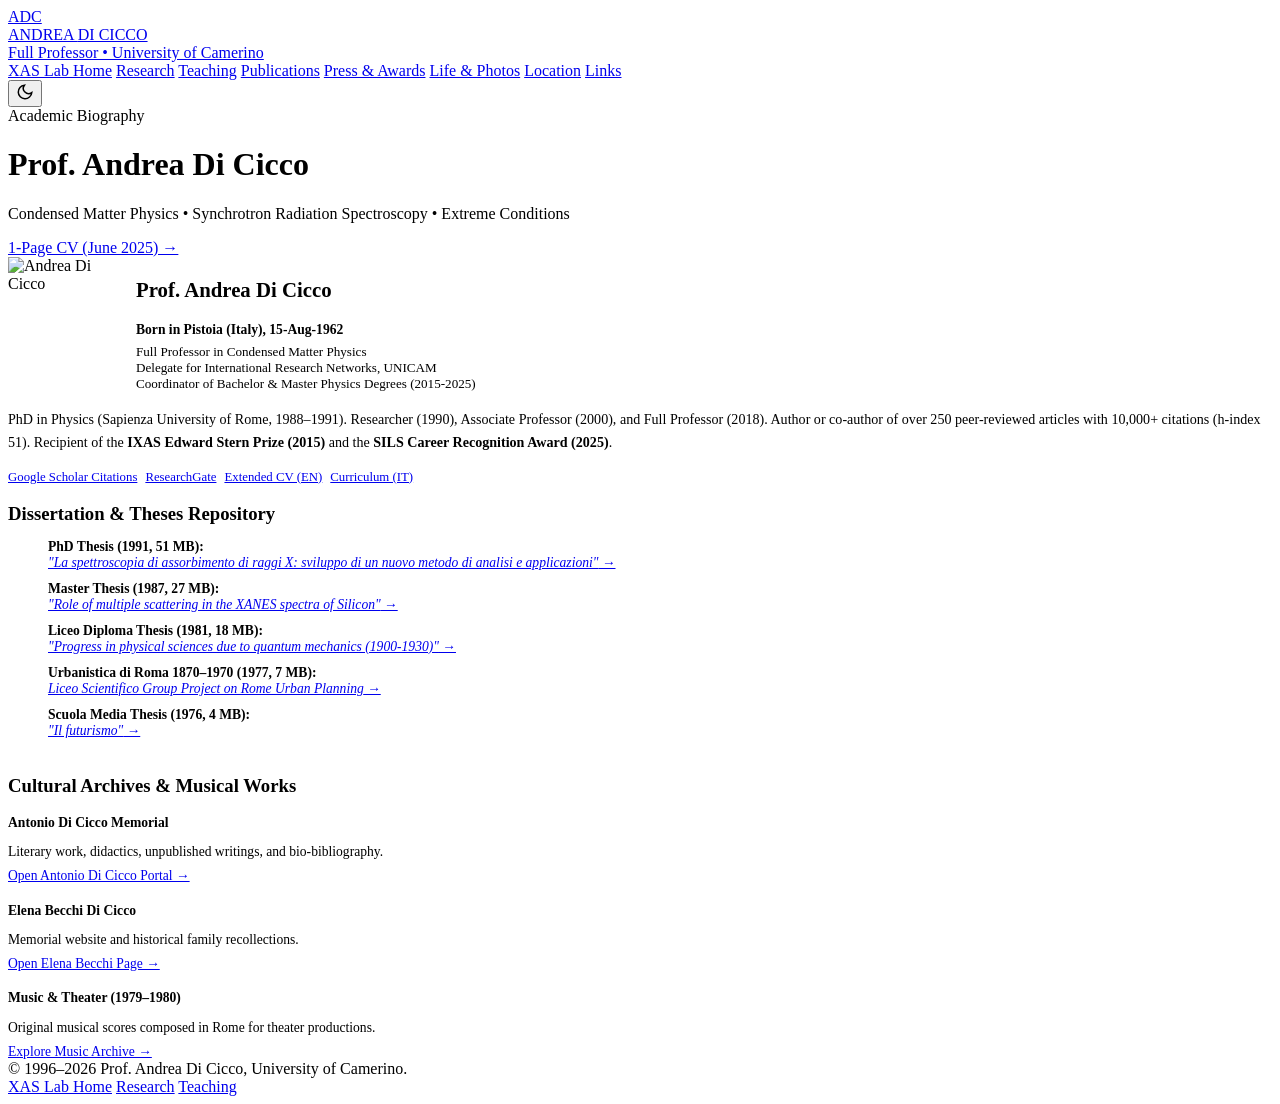
==== commit c04dce6f: "Add files via upload" ====
--- a/index.html
+++ b/index.html
@@ -3,1319 +3,147 @@
 <head>
   <meta charset="UTF-8">
   <meta name="viewport" content="width=device-width, initial-scale=1.0">
-  <title>XAS LAB | University of Camerino - Condensed Matter Physics &amp; Spectroscopy</title>
-  
-  <meta name="description" content="X-ray Absorption Spectroscopy Laboratory at the University of Camerino (Prof. A. Di Cicco). Condensed matter physics, matter under extreme conditions, and energy materials research.">
-  <meta name="keywords" content="EXAFS, XAS, XAFS, XRD, EDXD, synchrotron radiation, condensed matter, high-pressure, physics, Camerino, Andrea Di Cicco, Angela Trapananti">
-  <meta name="author" content="Prof. Andrea Di Cicco - University of Camerino">
-
-  <!-- Open Graph -->
-  <meta property="og:title" content="XAS LAB | University of Camerino">
-  <meta property="og:description" content="Advanced X-ray Absorption Spectroscopy research, matter under extreme conditions, and energy nanomaterials at the University of Camerino.">
-  <meta property="og:type" content="website">
-  <meta property="og:url" content="http://gnxas.unicam.it">
-
-  <!-- Fonts -->
+  <title>Prof. Andrea Di Cicco | Academic Profile &bull; University of Camerino</title>
   <link rel="preconnect" href="https://fonts.googleapis.com">
   <link rel="preconnect" href="https://fonts.gstatic.com" crossorigin>
   <link href="https://fonts.googleapis.com/css2?family=Inter:wght@300;400;500;600;700;800&family=JetBrains+Mono:wght@400;500;600&display=swap" rel="stylesheet">
-
-  <link rel="stylesheet" href="css/modern.css">
+  <link rel="stylesheet" href="../css/modern.css">
   <link rel="shortcut icon" href="http://gnxas.unicam.it/icons/XAS1.ico">
 </head>
 <body>
-
-  <!-- Top Announcement Bar -->
-  <aside class="announcement-bar" aria-label="Announcement">
-    <span class="announcement-pill">XAS LAB</span>
-    <span>Condensed Matter Physics Group &bull; University of Camerino</span>
-    <span style="opacity: 0.5;">|</span>
-    <span>IXAS Edward Stern Prize &amp; SILS Career Award Recipient Laboratory</span>
-    <span style="opacity: 0.5;">|</span>
-    <a href="#research" class="route-link">Discover Research &rarr;</a>
-  </aside>
-
-  <!-- Sticky Modern Header -->
   <header class="site-header">
     <div class="header-container">
-      <a href="#home" class="brand-wrapper route-link">
-        <div class="brand-logo-icon">XAS</div>
+      <a href="../index.html#home" class="brand-wrapper">
+        <div class="brand-logo-icon">ADC</div>
         <div class="brand-text">
-          <div class="brand-title">XAS LAB <span>UNICAM</span></div>
-          <div class="brand-subtitle">Condensed Matter Physics &bull; Physics Division</div>
+          <div class="brand-title">ANDREA <span>DI CICCO</span></div>
+          <div class="brand-subtitle">Full Professor &bull; University of Camerino</div>
         </div>
       </a>
-
-      <!-- Desktop Nav -->
-      <nav class="main-nav" aria-label="Primary Navigation">
-        <a href="#home" class="nav-link active">Home</a>
-        <a href="#research" class="nav-link">Research</a>
-        <a href="#teaching" class="nav-link">Teaching</a>
-        <a href="#publications" class="nav-link">Publications</a>
-        <a href="#awards" class="nav-link">Press &amp; Awards</a>
-        <a href="#gallery" class="nav-link">Life &amp; Photos</a>
-        <a href="#location" class="nav-link">Location</a>
-        <a href="#links" class="nav-link">Links</a>
-        <a href="#dicicco" class="nav-link">Prof. Di Cicco</a>
+      <nav class="main-nav">
+        <a href="../index.html#home" class="nav-link">XAS Lab Home</a>
+        <a href="../pag_research.html" class="nav-link">Research</a>
+        <a href="../pag_teaching.html" class="nav-link">Teaching</a>
+        <a href="../pag_research/list_pub.html" class="nav-link">Publications</a>
+        <a href="../pag_press_awards.html" class="nav-link">Press &amp; Awards</a>
+        <a href="../pag_photo.html" class="nav-link">Life &amp; Photos</a>
+        <a href="../pag_map.html" class="nav-link">Location</a>
+        <a href="../pag_links.html" class="nav-link">Links</a>
       </nav>
-
-      <!-- Right Header Actions -->
       <div class="header-actions">
-        <!-- Global Search Input -->
-        <div class="search-container" style="max-width: 180px;">
-          <svg class="search-icon" width="16" height="16" viewBox="0 0 24 24" fill="none" stroke="currentColor" stroke-width="2">
-            <circle cx="11" cy="11" r="8"></circle>
-            <line x1="21" y1="21" x2="16.65" y2="16.65"></line>
-          </svg>
-          <input type="text" id="global-search" class="search-input" placeholder="Search..." aria-label="Global Search">
-          <span class="search-badge-kbd">/</span>
-        </div>
-
-        <!-- Dark / Light Theme Toggle -->
-        <button id="theme-toggle-btn" class="btn-icon" title="Toggle Theme" aria-label="Toggle dark/light theme">
-          <span>
-            <svg width="18" height="18" viewBox="0 0 24 24" fill="none" stroke="currentColor" stroke-width="2"><path d="M21 12.79A9 9 0 1 1 11.21 3 7 7 0 0 0 21 12.79z"/></svg>
-          </span>
-        </button>
-
-        <!-- Restricted Area -->
-        <a href="http://gnxas.unicam.it/XASLABrestricted/pag_restricted.html" class="btn-restricted open-restricted-modal" title="Restricted Area">
-          <svg width="14" height="14" viewBox="0 0 24 24" fill="none" stroke="currentColor" stroke-width="2"><rect x="3" y="11" width="18" height="11" rx="2" ry="2"></rect><path d="M7 11V7a5 5 0 0 1 10 0v4"></path></svg>
-          Restricted
-        </a>
-
-        <!-- Mobile Menu Toggle Button -->
-        <button id="mobile-menu-btn" class="mobile-menu-btn" aria-label="Toggle mobile menu">
-          <svg width="22" height="22" viewBox="0 0 24 24" fill="none" stroke="currentColor" stroke-width="2">
-            <line x1="3" y1="12" x2="21" y2="12"></line>
-            <line x1="3" y1="6" x2="21" y2="6"></line>
-            <line x1="3" y1="18" x2="21" y2="18"></line>
-          </svg>
+        <button id="theme-toggle-btn" class="btn-icon" title="Toggle Theme">
+          <span><svg width="18" height="18" viewBox="0 0 24 24" fill="none" stroke="currentColor" stroke-width="2"><path d="M21 12.79A9 9 0 1 1 11.21 3 7 7 0 0 0 21 12.79z"/></svg></span>
         </button>
       </div>
     </div>
   </header>
 
-  <!-- Mobile Drawer -->
-  <div id="mobile-drawer" class="mobile-drawer">
-    <a href="#home" class="mobile-nav-link active"><span>Home</span> &rarr;</a>
-    <a href="#research" class="mobile-nav-link"><span>Research &amp; Facilities</span> &rarr;</a>
-    <a href="#teaching" class="mobile-nav-link"><span>Teaching &amp; Courses</span> &rarr;</a>
-    <a href="#publications" class="mobile-nav-link"><span>Publications &amp; Highlights</span> &rarr;</a>
-    <a href="#awards" class="mobile-nav-link"><span>Press &amp; Awards</span> &rarr;</a>
-    <a href="#gallery" class="mobile-nav-link"><span>Life of the Group</span> &rarr;</a>
-    <a href="#location" class="mobile-nav-link"><span>Location &amp; Visit</span> &rarr;</a>
-    <a href="#links" class="mobile-nav-link"><span>Synchrotron &amp; Web Links</span> &rarr;</a>
-    <a href="#dicicco" class="mobile-nav-link"><span>Prof. Andrea Di Cicco</span> &rarr;</a>
-    <a href="http://gnxas.unicam.it/XASLABrestricted/pag_restricted.html" class="mobile-nav-link open-restricted-modal" style="color:#ef4444;"><span>Restricted Lab Area</span> &rarr;</a>
-  </div>
+  <main class="main-wrapper">
+    <div class="section-header">
+      <div class="section-title-wrap">
+        <span class="section-badge">Academic Biography</span>
+        <h1 class="section-title">Prof. Andrea Di Cicco</h1>
+        <p class="section-desc">Condensed Matter Physics &bull; Synchrotron Radiation Spectroscopy &bull; Extreme Conditions</p>
+      </div>
+      <div style="display: flex; gap: 8px;">
+        <a href="http://gnxas.unicam.it/~dicicco/AndreaDiCicco1pageCV.pdf" class="btn btn-primary" target="_blank" rel="noopener">
+          1-Page CV (June 2025) &rarr;
+        </a>
+      </div>
+    </div>
 
-  <!-- Main Content Views Container -->
-  <main class="main-wrapper">
-
-    <!-- ======================================================================
-         VIEW: HOME (#home)
-         ====================================================================== -->
-    <section id="view-home" class="view-section active">
-      <!-- Hero Section -->
-      <div class="hero-section">
-        <div class="hero-content">
-          <div class="hero-pill">
-            <svg width="14" height="14" viewBox="0 0 24 24" fill="none" stroke="currentColor" stroke-width="2"><circle cx="12" cy="12" r="10"/><polyline points="12 6 12 12 16 14"/></svg>
-            University of Camerino &bull; School of Science and Technology
-          </div>
-          <h1 class="hero-title">
-            Advanced <span class="gradient-text">X-ray Absorption Spectroscopy</span> &amp; Condensed Matter Physics
-          </h1>
-          <p class="hero-desc">
-            Pioneering research in synchrotron radiation, matter under extreme pressures and temperatures, energy storage nanomaterials, liquid structures, and advanced spectroscopy methods.
-          </p>
-          <div class="hero-actions">
-            <a href="#research" class="btn btn-primary route-link">
-              <svg width="18" height="18" viewBox="0 0 24 24" fill="none" stroke="currentColor" stroke-width="2"><circle cx="12" cy="12" r="10"/><path d="M12 2a15.3 15.3 0 0 1 4 10 15.3 15.3 0 0 1-4 10 15.3 15.3 0 0 1-4-10 15.3 15.3 0 0 1 4-10z"/></svg>
-              Explore Research
-            </a>
-            <a href="#teaching" class="btn btn-secondary route-link">
-              Teaching &amp; Courses
-            </a>
-            <a href="#publications" class="btn btn-outline route-link">
-              Publications (250+)
-            </a>
-          </div>
-        </div>
-      </div>
-
-      <!-- Quick Stats Strip -->
-      <div class="metrics-strip">
-        <div class="metric-card">
-          <div class="metric-icon" style="background: rgba(2, 132, 199, 0.15); color: #0284c7;">
-            <svg width="24" height="24" viewBox="0 0 24 24" fill="none" stroke="currentColor" stroke-width="2"><path d="M4 19.5A2.5 2.5 0 0 1 6.5 17H20"></path><path d="M6.5 2H20v20H6.5A2.5 2.5 0 0 1 4 19.5v-15A2.5 2.5 0 0 1 6.5 2z"></path></svg>
-          </div>
+    <!-- Biography & Institutional Roles -->
+    <div class="grid-2" style="margin-bottom: 36px;">
+      <div class="card">
+        <div style="display: flex; gap: 18px; margin-bottom: 16px;">
+          <img src="../assets/images/ADiCicco_Dec2005.JPG" alt="Andrea Di Cicco" style="width: 110px; height: 110px; border-radius: var(--radius-md); object-fit: cover;">
           <div>
-            <div class="metric-value">250+</div>
-            <div class="metric-label">Peer-Reviewed Papers</div>
-          </div>
-        </div>
-
-        <div class="metric-card">
-          <div class="metric-icon" style="background: rgba(37, 99, 235, 0.15); color: #2563eb;">
-            <svg width="24" height="24" viewBox="0 0 24 24" fill="none" stroke="currentColor" stroke-width="2"><circle cx="12" cy="12" r="10"></circle><path d="M12 2a15.3 15.3 0 0 1 4 10 15.3 15.3 0 0 1-4 10 15.3 15.3 0 0 1-4-10 15.3 15.3 0 0 1 4-10z"></path></svg>
-          </div>
-          <div>
-            <div class="metric-value">10,000+</div>
-            <div class="metric-label">Citations (h-index 51)</div>
-          </div>
-        </div>
-
-        <div class="metric-card">
-          <div class="metric-icon" style="background: rgba(16, 185, 129, 0.15); color: #10b981;">
-            <svg width="24" height="24" viewBox="0 0 24 24" fill="none" stroke="currentColor" stroke-width="2"><path d="M12 2l3.09 6.26L22 9.27l-5 4.87 1.18 6.88L12 17.77l-6.18 3.25L7 14.14 2 9.27l6.91-1.01L12 2z"></path></svg>
-          </div>
-          <div>
-            <div class="metric-value">IXAS &amp; SILS</div>
-            <div class="metric-label">International Honors</div>
-          </div>
-        </div>
-
-        <div class="metric-card">
-          <div class="metric-icon" style="background: rgba(139, 92, 246, 0.15); color: #8b5cf6;">
-            <svg width="24" height="24" viewBox="0 0 24 24" fill="none" stroke="currentColor" stroke-width="2"><rect x="2" y="3" width="20" height="14" rx="2" ry="2"></rect><line x1="8" y1="21" x2="16" y2="21"></line><line x1="12" y1="17" x2="12" y2="21"></line></svg>
-          </div>
-          <div>
-            <div class="metric-value">120 m&sup2;</div>
-            <div class="metric-label">In-House Research Lab</div>
-          </div>
-        </div>
-      </div>
-
-      <!-- Core Research Highlight Grid -->
-      <div class="grid-3" style="margin-bottom: 48px;">
-        <div class="card">
-          <div class="card-header">
-            <div>
-              <div class="card-subtitle">Pillar 1</div>
-              <h3 class="card-title">Extreme Conditions</h3>
-            </div>
-            <span class="badge badge-purple">High P &amp; T</span>
-          </div>
-          <p class="card-body">
-            Investigation of matter under megabar pressures and thousands of Kelvins using Diamond Anvil Cells (DACs) and Paris-Edinburgh presses at major synchrotron beamlines (ESRF, SOLEIL, Elettra).
-          </p>
-          <div class="card-footer">
-            <a href="#research" class="route-link" style="font-weight: 600;">Explore Extreme Conditions &rarr;</a>
-          </div>
-        </div>
-
-        <div class="card">
-          <div class="card-header">
-            <div>
-              <div class="card-subtitle">Active Grants</div>
-              <h3 class="card-title">Funded Projects</h3>
-            </div>
-            <span class="badge">PRIN &amp; PNRR</span>
-          </div>
-          <p class="card-body">
-            Leading national and European research programs: <strong>PRIN 2022 E-ICES</strong> (190 k€), <strong>PNRR VITALITY</strong> (Spoke 9), <strong>PNRR NQSTI</strong> (Spoke 5), and past European FP7 <strong>SIRBATT</strong>.
-          </p>
-          <div class="card-footer">
-            <a href="#research" class="route-link" style="font-weight: 600;">View Projects &rarr;</a>
-          </div>
-        </div>
-
-        <div class="card">
-          <div class="card-header">
-            <div>
-              <div class="card-subtitle">Facilities &amp; Infrastructure</div>
-              <h3 class="card-title">120 m&sup2; In-House Lab</h3>
-            </div>
-            <span class="badge badge-success">Equipment</span>
-          </div>
-          <p class="card-body">
-            Equipped with Diamond Anvil Cells (DACs), large-volume Paris-Edinburgh hydraulic presses, high-temperature furnaces, powder XRD, microRaman, and field-emission SEM.
-          </p>
-          <div class="card-footer">
-            <a href="#research" class="route-link" style="font-weight: 600;">Lab Tour &rarr;</a>
-          </div>
-        </div>
-      </div>
-
-      <!-- Laboratory Team Section -->
-      <section class="section">
-        <div class="section-header">
-          <div class="section-title-wrap">
-            <span class="section-badge">People</span>
-            <h2 class="section-title">Research Group &amp; Investigators</h2>
-            <p class="section-desc">Principal investigators, researchers, and doctoral candidates at University of Camerino.</p>
-          </div>
-        </div>
-
-        <div class="grid-2" style="margin-bottom: 32px;">
-          <!-- Principal Investigator: Andrea Di Cicco -->
-          <div class="person-card">
-            <div class="person-avatar" style="background: #0284c7;">AD</div>
-            <div class="person-info">
-              <h3 class="person-name">Prof. Andrea Di Cicco</h3>
-              <div class="person-role">Principal Investigator &bull; Full Professor of Condensed Matter Physics</div>
-              <div class="person-org">University of Camerino &bull; Rector's Delegate for International Research Networks</div>
-              <p style="font-size: 0.85rem; color: var(--text-secondary); margin-bottom: 12px;">
-                IXAS Edward Stern Prize laureate. Past President of the Italian Synchrotron Radiation Society (SILS) and past Chair of the International X-ray Absorption Society (IXAS).
-              </p>
-              <div class="person-links">
-                <a href="mailto:andrea.dicicco@unicam.it" class="person-link-btn">
-                  <svg width="12" height="12" viewBox="0 0 24 24" fill="none" stroke="currentColor" stroke-width="2"><path d="M4 4h16c1.1 0 2 .9 2 2v12c0 1.1-.9 2-2 2H4c-1.1 0-2-.9-2-2V6c0-1.1.9-2 2-2z"></path><polyline points="22,6 12,13 2,6"></polyline></svg>
-                  Email
-                </a>
-                <a href="#dicicco" class="person-link-btn route-link">
-                  <svg width="12" height="12" viewBox="0 0 24 24" fill="none" stroke="currentColor" stroke-width="2"><path d="M20 21v-2a4 4 0 0 0-4-4H8a4 4 0 0 0-4 4v2"></path><circle cx="12" cy="7" r="4"></circle></svg>
-                  Profile &amp; CV
-                </a>
-                <a href="https://scholar.google.it/citations?user=-fJdPiIAAAAJ&hl=it" target="_blank" rel="noopener" class="person-link-btn">
-                  Google Scholar
-                </a>
-              </div>
-            </div>
-          </div>
-
-          <!-- Associate Investigator: Angela Trapananti -->
-          <div class="person-card">
-            <div class="person-avatar" style="background: #2563eb;">AT</div>
-            <div class="person-info">
-              <h3 class="person-name">Prof. Angela Trapananti</h3>
-              <div class="person-role">Associate Investigator &bull; Associate Professor</div>
-              <div class="person-org">University of Camerino &bull; Physics Division</div>
-              <p style="font-size: 0.85rem; color: var(--text-secondary); margin-bottom: 12px;">
-                Specialist in synchrotron radiation instrumentation, local structure in disordered matter, liquid alloys, and energy materials spectroscopy.
-              </p>
-              <div class="person-links">
-                <a href="mailto:angela.trapananti@unicam.it" class="person-link-btn">
-                  <svg width="12" height="12" viewBox="0 0 24 24" fill="none" stroke="currentColor" stroke-width="2"><path d="M4 4h16c1.1 0 2 .9 2 2v12c0 1.1-.9 2-2 2H4c-1.1 0-2-.9-2-2V6c0-1.1.9-2 2-2z"></path><polyline points="22,6 12,13 2,6"></polyline></svg>
-                  Email
-                </a>
-                <a href="http://d7.unicam.it/fisica" target="_blank" rel="noopener" class="person-link-btn">
-                  Division Page
-                </a>
-              </div>
+            <h3 style="font-size: 1.3rem; font-weight: 800;">Prof. Andrea Di Cicco</h3>
+            <div style="font-size: 0.85rem; color: var(--brand-primary); font-weight: 600;">Born in Pistoia (Italy), 15-Aug-1962</div>
+            <div style="font-size: 0.82rem; color: var(--text-muted); margin-top: 6px;">
+              Full Professor in Condensed Matter Physics<br>
+              Delegate for International Research Networks, UNICAM<br>
+              Coordinator of Bachelor &amp; Master Physics Degrees (2015-2025)
             </div>
           </div>
         </div>
 
-        <!-- Additional Researchers and Lab Members -->
-        <div class="grid-4">
-          <div class="card" style="padding: 16px;">
-            <div style="font-weight: 700; color: var(--text-primary);">Dr. Javad Rezvani</div>
-            <div style="font-size: 0.8rem; color: var(--brand-primary); font-weight: 600;">Associate Investigator</div>
-            <div style="font-size: 0.78rem; color: var(--text-muted); margin: 6px 0;">Batteries &amp; SEI interfaces</div>
-            <a href="mailto:javad.rezvani@unicam.it" style="font-size: 0.8rem;">javad.rezvani@unicam.it</a>
-          </div>
+        <p style="font-size: 0.88rem; color: var(--text-secondary); line-height: 1.6; margin-bottom: 16px;">
+          PhD in Physics (Sapienza University of Rome, 1988&ndash;1991). Researcher (1990), Associate Professor (2000), and Full Professor (2018). Author or co-author of over 250 peer-reviewed articles with 10,000+ citations (h-index 51). Recipient of the <strong>IXAS Edward Stern Prize (2015)</strong> and the <strong>SILS Career Recognition Award (2025)</strong>.
+        </p>
 
-          <div class="card" style="padding: 16px;">
-            <div style="font-weight: 700; color: var(--text-primary);">Dr. Marco Minicucci</div>
-            <div style="font-size: 0.8rem; color: var(--brand-primary); font-weight: 600;">Technical Coordinator</div>
-            <div style="font-size: 0.78rem; color: var(--text-muted); margin: 6px 0;">Laboratory systems &amp; software</div>
-            <a href="mailto:marco.minicucci@unicam.it" style="font-size: 0.8rem;">marco.minicucci@unicam.it</a>
-          </div>
-
-          <div class="card" style="padding: 16px;">
-            <div style="font-weight: 700; color: var(--text-primary);">Post-Doc Researchers</div>
-            <div style="font-size: 0.8rem; color: var(--brand-primary); font-weight: 600;">Research Fellows</div>
-            <div style="font-size: 0.82rem; color: var(--text-secondary); margin-top: 6px; line-height: 1.4;">
-              Georghii Tchoudinov<br>
-              Awad Mohamed<br>
-              Nodoka Hara
-            </div>
-          </div>
-
-          <div class="card" style="padding: 16px;">
-            <div style="font-weight: 700; color: var(--text-primary);">PhD Students</div>
-            <div style="font-size: 0.8rem; color: var(--brand-primary); font-weight: 600;">Doctoral Candidates</div>
-            <div style="font-size: 0.82rem; color: var(--text-secondary); margin-top: 6px; line-height: 1.4;">
-              Riccardo Felici<br>
-              Cezary Janusz<br>
-              Kazuki Yoshikawa
-            </div>
-          </div>
-        </div>
-      </section>
-
-      <!-- Affiliated & External Collaborators -->
-      <section class="section">
-        <div class="section-header">
-          <div class="section-title-wrap">
-            <span class="section-badge">Network</span>
-            <h2 class="section-title">Collaborations &amp; Scientific Partners</h2>
-          </div>
-        </div>
-
-        <div class="grid-2">
-          <div class="card">
-            <h3 class="card-title" style="margin-bottom: 12px;">External Key Collaborators</h3>
-            <ul style="list-style: none; display: flex; flex-direction: column; gap: 10px; font-size: 0.88rem; color: var(--text-secondary);">
-              <li><strong>Prof. Adriano Filipponi</strong> &mdash; University of L'Aquila</li>
-              <li><strong>Dr. C. R. Natoli</strong> &mdash; INFN Laboratori Nazionali di Frascati</li>
-              <li><strong>Prof. Keisuke Hatada</strong> &mdash; University of Toyama, Japan</li>
-              <li><strong>Dr. Fabio Iesari</strong> &mdash; Kyocera Corp. / Aichi Synchrotron, Japan</li>
-              <li><strong>Prof. Paola D'Angelo</strong> &mdash; Università di Roma "La Sapienza"</li>
-              <li><strong>Dr. Emin Mijit &amp; Dr. Alain Polian</strong> &mdash; Sorbonne Univ., IMPMC &amp; Synchrotron SOLEIL, France</li>
-              <li><strong>Prof. Roberto Gunnella</strong> &mdash; Surface Science Group, UNICAM</li>
-            </ul>
-          </div>
-
-          <div class="card">
-            <h3 class="card-title" style="margin-bottom: 12px;">Distinguished Alumni</h3>
-            <ul style="list-style: none; display: flex; flex-direction: column; gap: 8px; font-size: 0.85rem; color: var(--text-secondary);">
-              <li><strong>Dr. Agnieszka Witkowska</strong> &mdash; Gdańsk University of Technology</li>
-              <li><strong>Dr. Simone De Panfilis</strong> &mdash; IIT @ Sapienza Roma</li>
-              <li><strong>Dr. Lucia Comez</strong> &mdash; University of Perugia / CNR</li>
-              <li><strong>Dr. Emiliano Principi</strong> &mdash; FERMI @ Elettra Free Electron Laser</li>
-              <li><strong>Dr. Roberta Poloni</strong> &mdash; CNRS / Grenoble Institute of Technology</li>
-              <li><strong>Dr. Gabriele Pratesi</strong> &mdash; ARPAT Firenze</li>
-              <li><strong>Dr. Federica Coppari</strong> &mdash; Lawrence Livermore National Laboratory (LLNL)</li>
-              <li><strong>Dr. Erika Giangrisostomi</strong> &mdash; Helmholtz-Zentrum Berlin (HZB)</li>
-              <li><strong>Dr. Giuliana Aquilanti</strong> &mdash; ELETTRA Synchrotron (XAFS Beamline)</li>
-              <li><strong>Dr. Massimo Celino</strong> &mdash; ENEA Casaccia</li>
-            </ul>
-          </div>
-        </div>
-      </section>
-
-      <!-- Funding & Institutions Banner -->
-      <div style="background-color: var(--bg-card); border: 1px solid var(--border-subtle); border-radius: var(--radius-lg); padding: 24px; text-align: center; margin-top: 32px;">
-        <div style="font-size: 0.8rem; font-weight: 700; text-transform: uppercase; letter-spacing: 0.05em; color: var(--text-muted); margin-bottom: 12px;">
-          Institutional Sponsorship &amp; Grant Support
-        </div>
-        <p style="font-size: 0.9rem; color: var(--text-secondary); max-width: 800px; margin: 0 auto;">
-          The XAS Laboratory operates at the <strong>University of Camerino</strong> (Physics Division, School of Science and Technology). Active research is supported by <strong>MUR PRIN</strong> and <strong>PNRR NextGenerationEU</strong>.
-        </p>
-      </div>
-    </section>
-
-
-    <!-- ======================================================================
-         VIEW: RESEARCH (#research)
-         ====================================================================== -->
-    <section id="view-research" class="view-section" style="display: none;">
-      <div class="section-header">
-        <div class="section-title-wrap">
-          <span class="section-badge">Scientific Pillars</span>
-          <h1 class="section-title">Research Activities &amp; Projects</h1>
-          <p class="section-desc">
-            Exploring matter under extreme conditions, advanced battery materials, and synchrotron spectroscopy.
-          </p>
+        <div style="display: flex; flex-wrap: wrap; gap: 8px;">
+          <a href="https://scholar.google.it/citations?user=-fJdPiIAAAAJ&hl=it" target="_blank" rel="noopener" class="btn btn-secondary" style="font-size: 0.8rem;">Google Scholar Citations</a>
+          <a href="https://www.researchgate.net/profile/Andrea_Cicco" target="_blank" rel="noopener" class="btn btn-secondary" style="font-size: 0.8rem;">ResearchGate</a>
+          <a href="http://gnxas.unicam.it/~dicicco/curr_ADC_2021_ing.pdf" target="_blank" rel="noopener" class="btn btn-outline" style="font-size: 0.8rem;">Extended CV (EN)</a>
+          <a href="http://gnxas.unicam.it/~dicicco/curr_ADC_2021.pdf" target="_blank" rel="noopener" class="btn btn-outline" style="font-size: 0.8rem;">Curriculum (IT)</a>
         </div>
       </div>
 
-      <!-- Research Lines -->
-      <div class="grid-3" style="margin-bottom: 40px;">
-        <div class="card">
-          <div class="card-header">
-            <h3 class="card-title">1. Matter Under Extreme Conditions</h3>
-            <span class="badge">Synchrotrons &amp; FELs</span>
-          </div>
-          <p class="card-body">
-            Investigation of solids, liquids, and amorphous states under extreme megabar pressures and thousands of Kelvins using Diamond Anvil Cells (DACs) and Paris-Edinburgh presses at beamlines including ESRF BM29, SOLEIL ODE, and FERMI Free-Electron Laser.
-          </p>
-        </div>
+      <!-- Theses & Historical PDF Archive -->
+      <div class="card">
+        <h3 class="card-title" style="margin-bottom: 12px;">Dissertation &amp; Theses Repository</h3>
+        <ul style="font-size: 0.85rem; color: var(--text-secondary); display: flex; flex-direction: column; gap: 10px; list-style: none;">
+          <li>
+            <strong>PhD Thesis (1991, 51 MB):</strong><br>
+            <a href="http://gnxas.unicam.it/~dicicco/documents/TesiDottorato_ADiCicco1992_mres.pdf" target="_blank" rel="noopener"><em>"La spettroscopia di assorbimento di raggi X: sviluppo di un nuovo metodo di analisi e applicazioni"</em> &rarr;</a>
+          </li>
+          <li>
+            <strong>Master Thesis (1987, 27 MB):</strong><br>
+            <a href="http://gnxas.unicam.it/~dicicco/documents/TesiLaurea_AndreaDiCiccoGiugno1987_mres.pdf" target="_blank" rel="noopener"><em>"Role of multiple scattering in the XANES spectra of Silicon"</em> &rarr;</a>
+          </li>
+          <li>
+            <strong>Liceo Diploma Thesis (1981, 18 MB):</strong><br>
+            <a href="http://gnxas.unicam.it/~dicicco/documents/TesinaMaturitaADiCicco1981.pdf" target="_blank" rel="noopener"><em>"Progress in physical sciences due to quantum mechanics (1900-1930)"</em> &rarr;</a>
+          </li>
+          <li>
+            <strong>Urbanistica di Roma 1870&ndash;1970 (1977, 7 MB):</strong><br>
+            <a href="http://gnxas.unicam.it/~dicicco/documents/TesinagruppoLiceo1977_mres.pdf" target="_blank" rel="noopener"><em>Liceo Scientifico Group Project on Rome Urban Planning</em> &rarr;</a>
+          </li>
+          <li>
+            <strong>Scuola Media Thesis (1976, 4 MB):</strong><br>
+            <a href="http://gnxas.unicam.it/~dicicco/documents/TesiMedia_ADiCicco1976_mres.pdf" target="_blank" rel="noopener"><em>"Il futurismo"</em> &rarr;</a>
+          </li>
+        </ul>
+      </div>
+    </div>
 
-        <div class="card">
-          <div class="card-header">
-            <h3 class="card-title">2. Nanomaterials for Energy Storage</h3>
-            <span class="badge badge-success">Li-Ion &amp; Beyond</span>
-          </div>
-          <p class="card-body">
-            Elucidating the atomic mechanisms of reversible conversion/alloying electrodes and uncovering the fundamental physics of the Solid Electrolyte Interphase (SEI) as an extra-charge reservoir in lithium-ion and solid-state batteries.
-          </p>
-        </div>
-
-        <div class="card">
-          <div class="card-header">
-            <h3 class="card-title">3. Advanced Spectroscopy Theory</h3>
-            <span class="badge badge-purple">Methods &amp; RMC</span>
-          </div>
-          <p class="card-body">
-            Development of innovative computational modeling combining multiple-scattering EXAFS, Reverse Monte Carlo, molecular dynamics, and X-ray diffraction for non-crystalline materials.
-          </p>
-        </div>
-      </div>
-
-      <!-- Funded Projects -->
-      <section class="section">
-        <div class="section-header">
-          <div class="section-title-wrap">
-            <span class="section-badge">Grants</span>
-            <h2 class="section-title">Active &amp; Recent Funded Projects</h2>
-          </div>
-        </div>
-
-        <div class="grid-2">
-          <div class="card">
-            <div class="card-header">
-              <div>
-                <span class="badge badge-success" style="margin-bottom: 6px;">PRIN 2022 &bull; Active (2023-2025)</span>
-                <h3 class="card-title">E-ICES Project</h3>
-              </div>
-              <span style="font-weight: 700; color: var(--brand-primary); font-size: 0.9rem;">190 k&euro;</span>
-            </div>
-            <p class="card-body">
-              <strong>"Probing the Exotic properties of gas and ions filled ICES under extreme conditions: from planetary interiors modelling to hydrogen storage and green Energy applications"</strong> (Grant 2022NRBLPT). Multi-site collaborative initiative between UNICAM (PI: Prof. A. Di Cicco), Sapienza University of Rome, University of L'Aquila, and CNR.
-            </p>
-          </div>
-
-          <div class="card">
-            <div class="card-header">
-              <div>
-                <span class="badge badge-purple" style="margin-bottom: 6px;">PNRR NextGenEU &bull; Active (2023-)</span>
-                <h3 class="card-title">PNRR VITALITY (ECS00000041)</h3>
-              </div>
-              <span class="badge">Spoke 9</span>
-            </div>
-            <p class="card-body">
-              <em>"Innovation, digitalisation and sustainability for the diffused economy in Central Italy"</em>. Affiliated research group in Spoke 9: <strong>Nanostructured materials and devices</strong>, collaborating with University of Perugia, CNR, and industrial partners.
-            </p>
-          </div>
-
-          <div class="card">
-            <div class="card-header">
-              <div>
-                <span class="badge badge-purple" style="margin-bottom: 6px;">PNRR NextGenEU &bull; Active (2023-)</span>
-                <h3 class="card-title">PNRR NQSTI</h3>
-              </div>
-              <span class="badge">Spoke 5</span>
-            </div>
-            <p class="card-body">
-              <em>"National Quantum Science and Technology Institute"</em>. Participating unit in Spoke 5: <strong>Electron-based platform for quantum technologies</strong>, partnering with University of Pisa and CNR.
-            </p>
-          </div>
-
-          <div class="card">
-            <div class="card-header">
-              <div>
-                <span class="badge" style="margin-bottom: 6px;">European FP7 &amp; TIMEX &bull; Completed</span>
-                <h3 class="card-title">SIRBATT &amp; TIMEX Projects</h3>
-              </div>
-            </div>
-            <p class="card-body">
-              <strong>SIRBATT</strong> (Stable Interfaces for Rechargeable Batteries): EU FP7 consortium advancing battery life. <strong>TIMEX</strong>: Project for time-resolved X-ray experiments on the FERMI@Elettra Free Electron Laser source.
-            </p>
-          </div>
-        </div>
-      </section>
-
-      <!-- In-House Laboratory Equipment -->
-      <section class="section">
-        <div class="section-header">
-          <div class="section-title-wrap">
-            <span class="section-badge">Infrastructure</span>
-            <h2 class="section-title">The 120 m&sup2; In-House Laboratory</h2>
-            <p class="section-desc">Sample preparation, extreme conditions, and optical spectroscopy suites.</p>
-          </div>
-          <a href="http://gnxas.unicam.it/pag_research/laboratory.html" class="btn btn-outline" target="_blank" rel="noopener">
-            View Lab Wiki Page &rarr;
-          </a>
-        </div>
-
-        <div class="grid-3">
-          <div class="card">
-            <h4 style="font-weight: 700; margin-bottom: 8px;">Extreme Conditions Suite</h4>
-            <p style="font-size: 0.85rem; color: var(--text-secondary);">
-              Large-volume hydraulic Paris-Edinburgh press, Diamond Anvil Cells (DACs), laser micro-drilling for metallic gaskets, gas loading pressurization, and high-temperature vacuum furnaces.
-            </p>
-          </div>
-          <div class="card">
-            <h4 style="font-weight: 700; margin-bottom: 8px;">Diffraction &amp; Raman</h4>
-            <p style="font-size: 0.85rem; color: var(--text-secondary);">
-              In-house powder X-ray diffractometer equipped with high-T/high-P environmental chambers, and double-laser microRaman spectrometer with mapping capabilities.
-            </p>
-          </div>
-          <div class="card">
-            <h4 style="font-weight: 700; margin-bottom: 8px;">Microscopy &amp; Thin Films</h4>
-            <p style="font-size: 0.85rem; color: var(--text-secondary);">
-              High-resolution Field-Emission Scanning Electron Microscope (FE-SEM), high-vacuum metal evaporation setups for student laboratories, and inert atmosphere gloveboxes.
-            </p>
-          </div>
-        </div>
-      </section>
-
-      <!-- Experimental Beamline Reports -->
-      <div class="card">
-        <div class="card-header">
-          <h3 class="card-title">Synchrotron Experimental Reports Archive</h3>
-          <a href="http://gnxas.unicam.it/pag_research/reports.html" class="btn btn-secondary" target="_blank" rel="noopener">Full Archive &rarr;</a>
-        </div>
-        <p class="card-body">
-          Historical archive of research reports from beamline experiments conducted at LURE (DCI D44, D11, DW11), ESRF (BM29, ID24), ELETTRA (XAFS, BEAR), and HASYLAB/DESY.
-        </p>
-      </div>
-    </section>
-
-
-    <!-- ======================================================================
-         VIEW: TEACHING (#teaching)
-         ====================================================================== -->
-    <section id="view-teaching" class="view-section" style="display: none;">
-      <div class="section-header">
-        <div class="section-title-wrap">
-          <span class="section-badge">Didattica e Formazione</span>
-          <h1 class="section-title">Teaching Activity &amp; Courses</h1>
-          <p class="section-desc">
-            Courses, lecture materials, and thesis opportunities taught by Prof. Andrea Di Cicco at the University of Camerino.
-          </p>
+    <!-- Personal & Cultural Heritage -->
+    <div class="card">
+      <h3 class="card-title" style="margin-bottom: 12px;">Cultural Archives &amp; Musical Works</h3>
+      <div class="grid-3" style="font-size: 0.85rem;">
+        <div>
+          <h4 style="font-weight: 700; margin-bottom: 4px;">Antonio Di Cicco Memorial</h4>
+          <p style="color: var(--text-secondary); margin-bottom: 8px;">Literary work, didactics, unpublished writings, and bio-bibliography.</p>
+          <a href="http://gnxas.unicam.it/~dicicco/antonio/" target="_blank" rel="noopener">Open Antonio Di Cicco Portal &rarr;</a>
         </div>
         <div>
-          <a href="https://didattica.unicam.it" target="_blank" rel="noopener" class="btn btn-secondary">
-            UNICAM Didattica Portal &rarr;
-          </a>
+          <h4 style="font-weight: 700; margin-bottom: 4px;">Elena Becchi Di Cicco</h4>
+          <p style="color: var(--text-secondary); margin-bottom: 8px;">Memorial website and historical family recollections.</p>
+          <a href="http://gnxas.unicam.it/~dicicco/elena/" target="_blank" rel="noopener">Open Elena Becchi Page &rarr;</a>
         </div>
-      </div>
-
-      <!-- Current Courses Grid -->
-      <div class="grid-2" style="margin-bottom: 36px;">
-        <!-- Struttura della Materia -->
-        <div class="card" style="border-top: 4px solid var(--brand-primary);">
-          <div class="card-header">
-            <div>
-              <span class="badge" style="margin-bottom: 6px;">Corso di Laurea Triennale in Fisica &bull; 9 CFU</span>
-              <h3 class="card-title">Struttura della Materia</h3>
-            </div>
-            <span class="badge badge-success">Italiano</span>
-          </div>
-          <p class="card-body" style="margin-bottom: 16px;">
-            Corso fondamentale del 3&deg; anno per la comprensione della struttura atomica, molecolare, quantistica e dello stato solido della materia condensata.
-          </p>
-
-          <h4 style="font-size: 0.9rem; font-weight: 700; color: var(--text-primary); margin-bottom: 8px;">Programma sintetico:</h4>
-          <ol style="font-size: 0.82rem; color: var(--text-secondary); padding-left: 20px; display: flex; flex-direction: column; gap: 6px; margin-bottom: 18px;">
-            <li><strong>Atomi a un elettrone e idrogenoidi:</strong> Equazione di Schr&ouml;dinger, coordinate sferiche, spin, struttura fine ed iperfine.</li>
-            <li><strong>Atomi a molti elettroni:</strong> Principio di Pauli, approssimazione di campo centrale, accoppiamento LS e jj, tavola periodica.</li>
-            <li><strong>Interazione radiazione-materia:</strong> Regole di selezione, spettri di assorbimento ed emissione, effetto fotoelettrico ed Auger.</li>
-            <li><strong>Molecole:</strong> Approssimazione di Born-Oppenheimer, orbitale $H_2^+$, legame covalente ed ionico, moti vibrazionali e rotazionali.</li>
-            <li><strong>Reticoli cristallini e diffrazione:</strong> Reticolo diretto e reciproco, zone di Brillouin, diffrazione di Bragg-von Laue.</li>
-            <li><strong>Dinamica reticolare e fononi:</strong> Catena mono e bi-atomica, calore specifico (Einstein, Debye).</li>
-            <li><strong>Gas di elettroni liberi di Fermi:</strong> Modello di Sommerfeld, conducibilit&agrave; elettrica e termica (Wiedemann-Franz).</li>
-            <li><strong>Bande elettroniche:</strong> Teorema di Bloch, modello a elettroni quasi-liberi, isolanti, semiconduttori e metalli.</li>
-          </ol>
-
-          <div class="card-footer">
-            <span style="font-size: 0.8rem; color: var(--text-muted);">Testi consigliati: Bransden &amp; Joachain, Kittel, Ashcroft-Mermin</span>
-          </div>
-        </div>
-
-        <!-- Advanced Physics Laboratory -->
-        <div class="card" style="border-top: 4px solid var(--brand-accent);">
-          <div class="card-header">
-            <div>
-              <span class="badge" style="margin-bottom: 6px;">Master Degree in Physics &bull; 6 Credits</span>
-              <h3 class="card-title">Advanced Physics Laboratory</h3>
-            </div>
-            <span class="badge badge-purple">English</span>
-          </div>
-          <p class="card-body" style="margin-bottom: 16px;">
-            Hands-on advanced laboratory course for graduate students covering modern experimental techniques in condensed matter and materials science.
-          </p>
-
-          <h4 style="font-size: 0.9rem; font-weight: 700; color: var(--text-primary); margin-bottom: 8px;">Experimental Modules:</h4>
-          <ul style="font-size: 0.82rem; color: var(--text-secondary); padding-left: 18px; display: flex; flex-direction: column; gap: 8px; margin-bottom: 18px;">
-            <li><strong>Synchrotron Radiation Spectroscopy:</strong> EXAFS &amp; XANES data collection protocols and computer analysis.</li>
-            <li><strong>Powder X-ray Diffraction (XRD):</strong> Rietveld structure refinement and thermal expansion measurements.</li>
-            <li><strong>Raman &amp; Optical Spectroscopy:</strong> MicroRaman vibrational mapping and temperature-dependent phase transitions.</li>
-            <li><strong>Extreme Pressure Techniques:</strong> Loading and optical ruby fluorescence calibration in diamond anvil cells.</li>
-          </ul>
-
-          <div class="card-footer">
-            <span style="font-size: 0.8rem; color: var(--text-muted);">Location: XAS LAB, Polo di Geologia e Fisica</span>
-          </div>
-        </div>
-      </div>
-
-      <!-- Thesis Proposals & International Students -->
-      <div class="grid-3">
-        <div class="card">
-          <h3 class="card-title" style="margin-bottom: 10px;">Thesis Topics (Tesi)</h3>
-          <p class="card-body">
-            Available Bachelor (Triennale), Master (Magistrale), and PhD thesis positions in:
-            <ul style="margin: 8px 0 0 16px; font-size: 0.82rem; color: var(--text-secondary);">
-              <li>Synchrotron experiments at ESRF/SOLEIL/Elettra</li>
-              <li>Operando battery spectroscopy</li>
-              <li>High pressure ice and fluid phases (PRIN E-ICES)</li>
-              <li>In-situ XRD and Raman characterization</li>
-            </ul>
-          </p>
-          <div class="card-footer">
-            <a href="mailto:andrea.dicicco@unicam.it?subject=Thesis%20Inquiry">Inquire with Prof. Di Cicco &rarr;</a>
-          </div>
-        </div>
-
-        <div class="card">
-          <h3 class="card-title" style="margin-bottom: 10px;">Erasmus &amp; Visiting</h3>
-          <p class="card-body">
-            We regularly host international ERASMUS+ exchange students, visiting doctoral fellows, and postdocs from partner universities worldwide (France, Poland, Japan, Germany).
-          </p>
-          <div class="card-footer">
-            <span class="badge">International Networks</span>
-          </div>
-        </div>
-
-        <div class="card">
-          <h3 class="card-title" style="margin-bottom: 10px;">Exam Information</h3>
-          <p class="card-body">
-            Exams are registered via the official UNICAM portal. Past exams archive from 1995 to 2022 is preserved for student revision.
-          </p>
-          <div class="card-footer">
-            <a href="https://didattica.unicam.it" target="_blank" rel="noopener">Book Exam Session &rarr;</a>
-          </div>
-        </div>
-      </div>
-    </section>
-
-
-    <!-- ======================================================================
-         VIEW: PUBLICATIONS (#publications)
-         ====================================================================== -->
-    <section id="view-publications" class="view-section" style="display: none;">
-      <div class="section-header">
-        <div class="section-title-wrap">
-          <span class="section-badge">Scientific Output</span>
-          <h1 class="section-title">Publications &amp; Research Highlights</h1>
-          <p class="section-desc">
-            More than 250 peer-reviewed articles on international physics, chemistry, and materials science journals.
-          </p>
-        </div>
-        <div style="display: flex; gap: 8px;">
-          <a href="http://gnxas.unicam.it/~dicicco/list_pub_dic.html" class="btn btn-secondary" target="_blank" rel="noopener">
-            Original Full Chronological List (610 works) &rarr;
-          </a>
-        </div>
-      </div>
-
-      <!-- Interactive Search & Category Filter Bar -->
-      <div style="background-color: var(--bg-card); border: 1px solid var(--border-subtle); border-radius: var(--radius-lg); padding: 18px 24px; margin-bottom: 24px;">
-        <div style="display: flex; flex-wrap: wrap; gap: 16px; justify-content: space-between; align-items: center; margin-bottom: 14px;">
-          <div class="search-container" style="max-width: 420px;">
-            <svg class="search-icon" width="16" height="16" viewBox="0 0 24 24" fill="none" stroke="currentColor" stroke-width="2"><circle cx="11" cy="11" r="8"></circle><line x1="21" y1="21" x2="16.65" y2="16.65"></line></svg>
-            <input type="text" id="pub-search" class="search-input" placeholder="Search by title, author, year, or keyword...">
-          </div>
-          <div id="pub-count-badge" class="badge badge-purple" style="font-size: 0.85rem; padding: 6px 14px;">
-            Showing curated highlights
-          </div>
-        </div>
-
-        <div style="display: flex; flex-wrap: wrap; gap: 8px;">
-          <button class="btn btn-secondary category-filter-btn active" data-category="all" style="padding: 6px 14px; font-size: 0.8rem;">All Topics</button>
-          <button class="btn btn-secondary category-filter-btn" data-category="energy" style="padding: 6px 14px; font-size: 0.8rem;">Batteries &amp; Energy</button>
-          <button class="btn btn-secondary category-filter-btn" data-category="extreme" style="padding: 6px 14px; font-size: 0.8rem;">Extreme Conditions &amp; High-P</button>
-          <button class="btn btn-secondary category-filter-btn" data-category="liquids" style="padding: 6px 14px; font-size: 0.8rem;">Liquids &amp; Amorphous</button>
-          <button class="btn btn-secondary category-filter-btn" data-category="recent" style="padding: 6px 14px; font-size: 0.8rem;">Recent (2024-2026)</button>
-        </div>
-      </div>
-
-      <!-- Publication List Container -->
-      <div id="publications-list">
-        <!-- 2026 / 2025 Highlights -->
-        <div class="pub-item" data-category="recent">
-          <span class="badge badge-success" style="float: right;">2026</span>
-          <h3 class="pub-title">Advanced characterization of nanostructured energy materials and interface dynamics</h3>
-          <div class="pub-authors">S. Javad Rezvani, <strong>Andrea Di Cicco</strong>, A. Trapananti, et al.</div>
-          <div class="pub-meta">
-            <span>Adv. Sci. 13, e24386 (2026)</span> &bull; 
-            <span>J. Phys. Chem. C 130, 3040 (2026)</span> &bull; 
-            <span>Phys. Rev. B 113, 115143 (2026)</span>
-          </div>
-          <div class="pub-actions">
-            <a href="https://doi.org/10.1002/advs.202524386" target="_blank" rel="noopener" class="btn btn-outline" style="font-size: 0.78rem; padding: 4px 10px;">Electronic Journal</a>
-            <a href="mailto:andrea.dicicco@unicam.it?subject=Reprint%20Request%202026" class="btn btn-secondary" style="font-size: 0.78rem; padding: 4px 10px;">Request Reprint PDF</a>
-          </div>
-        </div>
-
-        <!-- 2022 Sydney Talk -->
-        <div class="pub-item" data-category="recent">
-          <span class="badge" style="float: right;">2022</span>
-          <h3 class="pub-title">10 minutes talk about our research at the XAFS int. conference (Sydney, July 2022)</h3>
-          <div class="pub-authors"><strong>Andrea Di Cicco</strong></div>
-          <div class="pub-meta">
-            <span>XAFS International Conference &bull; Sydney, Australia</span>
-          </div>
-          <div class="pub-actions">
-            <a href="https://youtu.be/mNK_Iru3bzM" target="_blank" rel="noopener" class="btn btn-primary" style="font-size: 0.78rem; padding: 4px 10px;">
-              Watch Video Lecture (YouTube) &rarr;
-            </a>
-          </div>
-        </div>
-
-        <!-- 2018 Krakow Plenary Lecture -->
-        <div class="pub-item" data-category="liquids">
-          <span class="badge badge-purple" style="float: right;">Plenary Lecture &bull; 2018</span>
-          <h3 class="pub-title">X-ray Absorption Spectroscopy investigations of disordered matter</h3>
-          <div class="pub-authors"><strong>Andrea Di Cicco</strong></div>
-          <div class="pub-meta">
-            <span>XAFS 2018 International Conference &bull; Auditorium Maximum, Krakow, Poland</span> &bull;
-            <span>IXAS Research Review</span>
-          </div>
-          <p style="font-size: 0.85rem; color: var(--text-secondary); margin-top: 6px;">
-            Plenary lecture delivered to 1,200 delegates presenting modern spectroscopic methodologies and structural determination of disordered and extreme matter.
-          </p>
-          <div class="pub-actions">
-            <a href="http://gnxas.unicam.it/pag_research/highlights_hist.html" target="_blank" rel="noopener" class="btn btn-outline" style="font-size: 0.78rem; padding: 4px 10px;">View Talk Slides (PDF)</a>
-          </div>
-        </div>
-
-        <!-- 2017 ACS AMI Battery SEI -->
-        <div class="pub-item" data-category="energy">
-          <span class="badge badge-success" style="float: right;">Highlight &bull; 2017</span>
-          <h3 class="pub-title">Is the Solid Electrolyte Interphase an Extra-Charge Reservoir in Li-Ion Batteries?</h3>
-          <div class="pub-authors">S. Javad Rezvani, Roberto Gunnella, Agnieszka Witkowska, Franziska Mueller, Marta Pasqualini, Francesco Nobili, Stefano Passerini, and <strong>Andrea Di Cicco</strong></div>
-          <div class="pub-meta">
-            <span>ACS Appl. Mater. Interfaces, 9 (5), pp 4570–4576 (2017)</span> &bull;
-            <span>DOI: 10.1021/acsami.6b13289</span>
-          </div>
-          <p style="font-size: 0.85rem; color: var(--text-secondary); margin-top: 6px;">
-            Combining tunable soft X-ray absorption and photoemission to demonstrate that a reversible 5-7 nm layer of alkyl lithium carbonates forms at the SEI surface, fundamentally expanding understanding of battery extra-capacity.
-          </p>
-          <div class="pub-actions">
-            <a href="https://doi.org/10.1021/acsami.6b13289" target="_blank" rel="noopener" class="btn btn-outline" style="font-size: 0.78rem; padding: 4px 10px;">Electronic Journal</a>
-            <a href="http://gnxas.unicam.it/XASLABpapers/ACSAMI_9_4570_2017.pdf" target="_blank" rel="noopener" class="btn btn-secondary" style="font-size: 0.78rem; padding: 4px 10px;">Download PDF</a>
-          </div>
-        </div>
-
-        <!-- 2003 PRL Icosahedral Ordering -->
-        <div class="pub-item" data-category="liquids">
-          <span class="badge" style="float: right;">PRL &bull; 2003</span>
-          <h3 class="pub-title">Is there icosahedral ordering in liquid and undercooled metals?</h3>
-          <div class="pub-authors"><strong>A. Di Cicco</strong>, A. Trapananti, S. Faggioni, and A. Filipponi</div>
-          <div class="pub-meta">
-            <span>Phys. Rev. Lett. 91, 135505 (2003)</span> &bull;
-            <span>Highlighted on Physical Review Focus 12, 10</span>
-          </div>
-          <p style="font-size: 0.85rem; color: var(--text-secondary); margin-top: 6px;">
-            Experimental proof resolving the long-standing debate on fivefold symmetry and icosahedral short-range order in undercooled metallic droplets. Featured extensively across international and Italian press (Le Scienze, Il Sole 24 Ore, Corriere Adriatico).
-          </p>
-          <div class="pub-actions">
-            <a href="http://dx.doi.org/10.1103/PhysRevLett.91.135505" target="_blank" rel="noopener" class="btn btn-outline" style="font-size: 0.78rem; padding: 4px 10px;">Physical Review Focus</a>
-            <a href="http://gnxas.unicam.it/~dicicco/Focus_stampa.html" class="btn btn-secondary" style="font-size: 0.78rem; padding: 4px 10px;">Press Review</a>
-          </div>
-        </div>
-
-        <!-- 2004 Polyamorphic Ge -->
-        <div class="pub-item" data-category="extreme">
-          <span class="badge" style="float: right;">PRB Rapid &bull; 2004</span>
-          <h3 class="pub-title">Polyamorphic transition of germanium under pressure</h3>
-          <div class="pub-authors">E. Principi, <strong>A. Di Cicco</strong>, F. Decremps, A. Polian, S. De Panfilis, and A. Filipponi</div>
-          <div class="pub-meta">
-            <span>Phys. Rev. B Rapid Communication 69, 201201(R) (2004)</span>
-          </div>
-          <div class="pub-actions">
-            <a href="http://dx.doi.org/10.1103/PhysRevB.69.201201" target="_blank" rel="noopener" class="btn btn-outline" style="font-size: 0.78rem; padding: 4px 10px;">Electronic Journal</a>
-          </div>
-        </div>
-      </div>
-    </section>
-
-
-    <!-- ======================================================================
-         VIEW: PRESS & AWARDS (#awards)
-         ====================================================================== -->
-    <section id="view-awards" class="view-section" style="display: none;">
-      <div class="section-header">
-        <div class="section-title-wrap">
-          <span class="section-badge">Recognition &amp; Media</span>
-          <h1 class="section-title">Press, Media &amp; Awards</h1>
-          <p class="section-desc">
-            International honors and press reviews highlighting the laboratory's scientific achievements.
-          </p>
-        </div>
-      </div>
-
-      <!-- Awards Showcase -->
-      <div class="grid-2" style="margin-bottom: 40px;">
-        <div class="card" style="border: 2px solid rgba(245, 158, 11, 0.4);">
-          <div class="card-header">
-            <div>
-              <span class="badge badge-warning" style="margin-bottom: 8px;">Highest Field Honor &bull; 2015</span>
-              <h3 class="card-title">IXAS Edward Stern Prize</h3>
-              <div class="card-subtitle">Awarded to Prof. Andrea Di Cicco</div>
-            </div>
-            <div style="font-size: 2rem;">🏆</div>
-          </div>
-          <p class="card-body">
-            The <strong>International X-ray Absorption Society's (IXAS) Edward Stern Prize</strong> is the highest distinction in the field of XAFS worldwide. Awarded to Prof. Andrea Di Cicco during the 16th International Conference on X-ray Absorption Fine Structure (Karlsruhe, August 2015) before 550 international delegates, for pioneering work in the application of XAS to disordered and extreme systems.
-          </p>
-          <div class="card-footer">
-            <a href="http://www.ixasportal.net" target="_blank" rel="noopener">IXAS Portal &rarr;</a>
-            <span class="badge">XAFS 16 Karlsruhe</span>
-          </div>
-        </div>
-
-        <div class="card" style="border: 2px solid rgba(16, 185, 129, 0.4);">
-          <div class="card-header">
-            <div>
-              <span class="badge badge-success" style="margin-bottom: 8px;">Career Award &bull; September 2025</span>
-              <h3 class="card-title">SILS Career Recognition Award</h3>
-              <div class="card-subtitle">Italian Synchrotron Radiation Society</div>
-            </div>
-            <div style="font-size: 2rem;">🎖️</div>
-          </div>
-          <p class="card-body">
-            Conferred by the <strong>Societ&agrave; Italiana Luce di Sincrotrone (SILS)</strong> in September 2025 in recognition of lifelong distinguished contributions to synchrotron science, scientific instrumentation, and leadership of national research networks.
-          </p>
-          <div class="card-footer">
-            <a href="https://www.lucedisincrotrone.it" target="_blank" rel="noopener">SILS Website &rarr;</a>
-            <span class="badge">Career Prize</span>
-          </div>
-        </div>
-      </div>
-
-      <!-- Best Poster Award to Fabio Iesari -->
-      <div class="card" style="margin-bottom: 40px;">
-        <div class="card-header">
-          <div>
-            <span class="badge badge-purple" style="margin-bottom: 6px;">Young Scientist Recognition &bull; 2015</span>
-            <h3 class="card-title">Best Poster Award to Dr. Fabio Iesari</h3>
-          </div>
-        </div>
-        <p class="card-body">
-          Dr. Fabio Iesari, while carrying out his PhD in our laboratory, was awarded the Best Poster Award at the international XAFS 16 conference in Karlsruhe (August 2015) for novel Reverse Monte Carlo modeling of disordered nanomaterials.
-        </p>
-      </div>
-
-      <!-- Press Reviews and Newspaper Coverage -->
-      <section class="section">
-        <h2 style="font-size: 1.3rem; font-weight: 700; margin-bottom: 18px; color: var(--text-primary);">
-          Press Features &amp; Media Coverage
-        </h2>
-        <div class="grid-3">
-          <div class="card">
-            <h4 style="font-weight: 700; margin-bottom: 6px;">Il Sole 24 Ore</h4>
-            <div style="font-size: 0.8rem; color: var(--text-muted); margin-bottom: 8px;">National Daily</div>
-            <p style="font-size: 0.85rem; color: var(--text-secondary);">
-              Featured the Camerino XAS discovery of local symmetry breaking and icosahedral structures in liquid metallic droplets.
-            </p>
-            <div class="card-footer">
-              <a href="http://gnxas.unicam.it/~dicicco/Sole24ore.pdf" target="_blank" rel="noopener">Read PDF Article &rarr;</a>
-            </div>
-          </div>
-
-          <div class="card">
-            <h4 style="font-weight: 700; margin-bottom: 6px;">Le Scienze (Scientific American)</h4>
-            <div style="font-size: 0.8rem; color: var(--text-muted); margin-bottom: 8px;">Science Monthly</div>
-            <p style="font-size: 0.85rem; color: var(--text-secondary);">
-              In-depth popular science review on the physics of undercooled fluids and synchrotron investigation techniques.
-            </p>
-            <div class="card-footer">
-              <a href="http://gnxas.unicam.it/~dicicco/Lescienze_focus.pdf" target="_blank" rel="noopener">Read PDF Article &rarr;</a>
-            </div>
-          </div>
-
-          <div class="card">
-            <h4 style="font-weight: 700; margin-bottom: 6px;">Il Secolo XIX &amp; Corriere Adriatico</h4>
-            <div style="font-size: 0.8rem; color: var(--text-muted); margin-bottom: 8px;">Press Review</div>
-            <p style="font-size: 0.85rem; color: var(--text-secondary);">
-              Extensive national press highlights celebrating the Physical Review Letters publication by the Unicam team.
-            </p>
-            <div class="card-footer">
-              <a href="http://gnxas.unicam.it/~dicicco/secoloxix.pdf" target="_blank" rel="noopener">Read PDF Review &rarr;</a>
-            </div>
-          </div>
-        </div>
-      </section>
-    </section>
-
-
-    <!-- ======================================================================
-         VIEW: PHOTO GALLERY (#gallery)
-         ====================================================================== -->
-    <section id="view-gallery" class="view-section" style="display: none;">
-      <div class="section-header">
-        <div class="section-title-wrap">
-          <span class="section-badge">Memories &amp; Expeditions</span>
-          <h1 class="section-title">Life of the Group &amp; Photo Collection</h1>
-          <p class="section-desc">
-            Four decades of synchrotron beamtime, international conferences, lab milestones, and reunions.
-          </p>
-        </div>
-      </div>
-
-      <div class="gallery-grid">
-        <!-- 1. Fontevraud 1986 -->
-        <div class="gallery-item">
-          <div class="gallery-img-wrap">
-            <img src="assets/images/Stizza_Davoli_1986.jpg" alt="XAFS 4 Conference Fontevraud 1986" onerror="this.onerror=null; this.src='http://gnxas.unicam.it/pag_photo/pictures_conf/XAFS4_Fontevraud_07_1986_rej.png';">
-          </div>
-          <div class="gallery-info">
-            <div class="gallery-caption">XAFS 4 Conference &bull; Fontevraud (First Picture)</div>
-            <div class="gallery-year">July 1986</div>
-          </div>
-        </div>
-
-        <!-- 2. LURE Ovens -->
-        <div class="gallery-item">
-          <div class="gallery-img-wrap">
-            <img src="assets/images/lur_jul95disp.jpg" alt="LURE Synchrotron High-T Oven" onerror="this.onerror=null; this.src='http://gnxas.unicam.it/pag_photo/pictures_sci/lure1995.jpg';">
-          </div>
-          <div class="gallery-info">
-            <div class="gallery-caption">XAS High-T Furnace Operating at LURE Orsay</div>
-            <div class="gallery-year">July 1995</div>
-          </div>
-        </div>
-
-        <!-- 3. DCI Synchrotron -->
-        <div class="gallery-item">
-          <div class="gallery-img-wrap">
-            <img src="assets/images/dci_oven_dw11_1.jpg" alt="DCI Synchrotron Beamline Setup" onerror="this.onerror=null; this.src='http://gnxas.unicam.it/pag_photo/pictures_sci/dci_dw11.jpg';">
-          </div>
-          <div class="gallery-info">
-            <div class="gallery-caption">High Temperature Setup at DW11 / DCI</div>
-            <div class="gallery-year">1996</div>
-          </div>
-        </div>
-
-        <!-- 4. Di Cicco Portrait -->
-        <div class="gallery-item">
-          <div class="gallery-img-wrap">
-            <img src="assets/images/ADiCicco_Dec2005.JPG" alt="Prof. Andrea Di Cicco">
-          </div>
-          <div class="gallery-info">
-            <div class="gallery-caption">Prof. Andrea Di Cicco</div>
-            <div class="gallery-year">Camerino &bull; 2005</div>
-          </div>
-        </div>
-
-        <!-- 5. ESRF BM29 Setup -->
-        <div class="gallery-item">
-          <div class="gallery-img-wrap">
-            <img src="assets/images/dci_oven_d44_1.jpg" alt="BM29 Beamline Setup">
-          </div>
-          <div class="gallery-info">
-            <div class="gallery-caption">L'Aquila &ndash; Camerino High-T Furnace at BM29 (ESRF)</div>
-            <div class="gallery-year">Grenoble &bull; 2000</div>
-          </div>
-        </div>
-
-        <!-- 6. Group Gatherings -->
-        <div class="gallery-item">
-          <div class="gallery-img-wrap">
-            <img src="assets/images/img_1143.jpg" alt="Students and Collaborators Reunion" onerror="this.onerror=null; this.src='http://gnxas.unicam.it/immagini/Krakow_ADC_final.jpg';">
-          </div>
-          <div class="gallery-info">
-            <div class="gallery-caption">Former Students and Collaborators Reunion</div>
-            <div class="gallery-year">Camerino &bull; 2006</div>
-          </div>
-        </div>
-      </div>
-    </section>
-
-
-    <!-- ======================================================================
-         VIEW: LOCATION (#location)
-         ====================================================================== -->
-    <section id="view-location" class="view-section" style="display: none;">
-      <div class="section-header">
-        <div class="section-title-wrap">
-          <span class="section-badge">How to Reach Us</span>
-          <h1 class="section-title">Where is the XAS Group?</h1>
-          <p class="section-desc">
-            Visit the XAS Laboratory at the University of Camerino in the Marche region of Italy.
-          </p>
-        </div>
-      </div>
-
-      <div class="grid-2" style="margin-bottom: 32px;">
-        <div class="card">
-          <h3 class="card-title" style="margin-bottom: 12px;">Laboratory &amp; Department Address</h3>
-          <p style="font-size: 0.95rem; color: var(--text-secondary); line-height: 1.7; margin-bottom: 18px;">
-            <strong>Sezione di Fisica &bull; Scuola di Scienze e Tecnologie</strong><br>
-            Universit&agrave; degli Studi di Camerino<br>
-            Via Madonna delle Carceri, 9<br>
-            I-62032 Camerino (MC), Italy<br>
-            <strong>Phone:</strong> +39-0737-402535 / 402550<br>
-            <strong>Coordinates:</strong> 43&deg;08'23.7"N 13&deg;04'03.9"E
-          </p>
-
-          <div style="display: flex; gap: 10px;">
-            <a href="https://www.google.it/maps/place/43%C2%B008'23.7%22N+13%C2%B004'03.9%22E/@43.1395841,13.0665777,18z" target="_blank" rel="noopener" class="btn btn-primary">
-              <svg width="16" height="16" viewBox="0 0 24 24" fill="none" stroke="currentColor" stroke-width="2"><path d="M21 10c0 7-9 13-9 13s-9-6-9-13a9 9 0 0 1 18 0z"></path><circle cx="12" cy="10" r="3"></circle></svg>
-              Open in Google Maps
-            </a>
-            <a href="http://gnxas.unicam.it/pag_map.html" target="_blank" rel="noopener" class="btn btn-secondary">
-              Campus Map View
-            </a>
-          </div>
-        </div>
-
-        <div class="card">
-          <h3 class="card-title" style="margin-bottom: 12px;">Travel Directions</h3>
-          <ul style="font-size: 0.88rem; color: var(--text-secondary); display: flex; flex-direction: column; gap: 12px; list-style: none;">
-            <li>
-              <strong>✈️ By Air:</strong> Ancona-Falconara "Raffaello Sanzio" Airport (AOI) is located ~80 km away. Alternatively, Rome Fiumicino (FCO) has direct train connections to Foligno and bus services to Camerino.
-            </li>
-            <li>
-              <strong>🚆 By Train:</strong> The nearest railway hub is <strong>Castelraimondo-Camerino</strong> (10 km away on the Civitanova Marche &ndash; Fabriano line), directly connected to Camerino campus via synchronized Contram buses.
-            </li>
-            <li>
-              <strong>🚗 By Car:</strong> Take the SS77 highway (Foligno &ndash; Civitanova Marche), exit at <em>Camerino</em>, and follow signs to the University Campus (Madonna delle Carceri).
-            </li>
-          </ul>
-        </div>
-      </div>
-    </section>
-
-
-    <!-- ======================================================================
-         VIEW: LINKS (#links)
-         ====================================================================== -->
-    <section id="view-links" class="view-section" style="display: none;">
-      <div class="section-header">
-        <div class="section-title-wrap">
-          <span class="section-badge">Scientific Directory</span>
-          <h1 class="section-title">Useful Synchrotron &amp; X-ray Links</h1>
-          <p class="section-desc">
-            Curated resources for synchrotron radiation facilities, societies, and physical data tables.
-          </p>
-        </div>
-      </div>
-
-      <div class="grid-3">
-        <div class="card">
-          <h3 class="card-title" style="margin-bottom: 12px;">Synchrotron Facilities</h3>
-          <ul style="list-style: none; display: flex; flex-direction: column; gap: 8px; font-size: 0.85rem;">
-            <li><a href="https://www.esrf.fr" target="_blank" rel="noopener">ESRF &mdash; European Synchrotron Radiation Facility (France) &rarr;</a></li>
-            <li><a href="https://www.elettra.eu" target="_blank" rel="noopener">ELETTRA &amp; FERMI FEL (Trieste, Italy) &rarr;</a></li>
-            <li><a href="https://www.synchrotron-soleil.fr" target="_blank" rel="noopener">SOLEIL Synchrotron (France) &rarr;</a></li>
-            <li><a href="https://www.cells.es" target="_blank" rel="noopener">ALBA Synchrotron (Spain) &rarr;</a></li>
-            <li><a href="https://www.diamond.ac.uk" target="_blank" rel="noopener">Diamond Light Source (UK) &rarr;</a></li>
-            <li><a href="https://www.desy.de" target="_blank" rel="noopener">PETRA III / DESY (Hamburg, Germany) &rarr;</a></li>
-            <li><a href="http://www.spring8.or.jp" target="_blank" rel="noopener">SPring-8 &amp; SACLA (Japan) &rarr;</a></li>
-            <li><a href="https://www.aps.anl.gov" target="_blank" rel="noopener">APS &mdash; Advanced Photon Source (USA) &rarr;</a></li>
-          </ul>
-        </div>
-
-        <div class="card">
-          <h3 class="card-title" style="margin-bottom: 12px;">Scientific Societies</h3>
-          <ul style="list-style: none; display: flex; flex-direction: column; gap: 8px; font-size: 0.85rem;">
-            <li><a href="https://xrayabsorption.org" target="_blank" rel="noopener">The International XAFS Society (IXAS) &rarr;</a></li>
-            <li><a href="https://www.lucedisincrotrone.it/en/homepage/" target="_blank" rel="noopener">Societ&agrave; Italiana Luce di Sincrotrone (SILS) &rarr;</a></li>
-            <li><a href="https://www.sif.it" target="_blank" rel="noopener">Societ&agrave; Italiana di Fisica (SIF) &rarr;</a></li>
-            <li><a href="https://www.eps.org" target="_blank" rel="noopener">European Physical Society (EPS) &rarr;</a></li>
-            <li><a href="https://www.aps.org" target="_blank" rel="noopener">American Physical Society (APS) &rarr;</a></li>
-          </ul>
-        </div>
-
-        <div class="card">
-          <h3 class="card-title" style="margin-bottom: 12px;">Reference Data &amp; Portals</h3>
-          <ul style="list-style: none; display: flex; flex-direction: column; gap: 8px; font-size: 0.85rem;">
-            <li><a href="https://henke.lbl.gov/optical_constants/" target="_blank" rel="noopener">CXRO Berkeley X-ray Data Booklet &rarr;</a></li>
-            <li><a href="https://physics.nist.gov/PhysRefData/contents.html" target="_blank" rel="noopener">NIST Physical Reference Data &rarr;</a></li>
-            <li><a href="https://fisica.unicam.it" target="_blank" rel="noopener">UNICAM Physics Division &rarr;</a></li>
-            <li><a href="http://gnxas.unicam.it/TIMEX" target="_blank" rel="noopener">TIMEX Project Webpage &rarr;</a></li>
-            <li><a href="http://gnxas.unicam.it/~dicicco/antonio/" target="_blank" rel="noopener">Antonio Di Cicco Memorial Archive &rarr;</a></li>
-          </ul>
-        </div>
-      </div>
-    </section>
-
-
-    <!-- ======================================================================
-         VIEW: PROF. DI CICCO (#dicicco)
-         ====================================================================== -->
-    <section id="view-dicicco" class="view-section" style="display: none;">
-      <div class="section-header">
-        <div class="section-title-wrap">
-          <span class="section-badge">Academic Profile</span>
-          <h1 class="section-title">Prof. Andrea Di Cicco</h1>
-          <p class="section-desc">
-            Full Professor of Condensed Matter Physics &bull; University of Camerino
-          </p>
-        </div>
-        <div style="display: flex; gap: 8px;">
-          <a href="http://gnxas.unicam.it/~dicicco/AndreaDiCicco1pageCV.pdf" class="btn btn-primary" target="_blank" rel="noopener">
-            1-Page CV (June 2025) &rarr;
-          </a>
-        </div>
-      </div>
-
-      <div class="grid-2" style="margin-bottom: 32px;">
-        <div class="card">
-          <div style="display: flex; gap: 18px; margin-bottom: 16px;">
-            <img src="assets/images/ADiCicco_Dec2005.JPG" alt="Andrea Di Cicco" style="width: 100px; height: 100px; border-radius: var(--radius-md); object-fit: cover;">
-            <div>
-              <h3 style="font-size: 1.25rem; font-weight: 800;">Andrea Di Cicco</h3>
-              <div style="font-size: 0.85rem; color: var(--brand-primary); font-weight: 600;">Born in Pistoia (Italy), August 15th, 1962</div>
-              <div style="font-size: 0.82rem; color: var(--text-muted); margin-top: 4px;">
-                Coordinator of Bachelor &amp; Master Physics Degrees (2015-2025)<br>
-                Delegate for International Research Networks
-              </div>
-            </div>
-          </div>
-          <p style="font-size: 0.88rem; color: var(--text-secondary); line-height: 1.6; margin-bottom: 14px;">
-            PhD in Physics (Sapienza University of Rome, 1988-1991). More than 250 peer-reviewed papers cited over 10,000 times (h-index 51). Listed among the Top Italian Scientists by VIA. Chairman of the XAFS14 and LAM14 international conferences.
-          </p>
-          <div style="display: flex; flex-wrap: wrap; gap: 8px;">
-            <a href="https://scholar.google.it/citations?user=-fJdPiIAAAAJ&hl=it" target="_blank" rel="noopener" class="btn btn-secondary" style="font-size: 0.8rem;">Google Scholar</a>
-            <a href="https://www.researchgate.net/profile/Andrea_Cicco" target="_blank" rel="noopener" class="btn btn-secondary" style="font-size: 0.8rem;">ResearchGate</a>
-            <a href="http://gnxas.unicam.it/~dicicco/curr_ADC_2021_ing.pdf" target="_blank" rel="noopener" class="btn btn-outline" style="font-size: 0.8rem;">Extended CV (EN)</a>
-            <a href="http://gnxas.unicam.it/~dicicco/curr_ADC_2021.pdf" target="_blank" rel="noopener" class="btn btn-outline" style="font-size: 0.8rem;">Extended CV (IT)</a>
-          </div>
-        </div>
-
-        <div class="card">
-          <h3 class="card-title" style="margin-bottom: 12px;">Dissertation &amp; Theses Archive</h3>
-          <ul style="font-size: 0.85rem; color: var(--text-secondary); display: flex; flex-direction: column; gap: 10px; list-style: none;">
-            <li>
-              <strong>PhD Thesis (1991, 51 MB):</strong><br>
-              <a href="http://gnxas.unicam.it/~dicicco/documents/TesiDottorato_ADiCicco1992_mres.pdf" target="_blank" rel="noopener"><em>"La spettroscopia di assorbimento di raggi X: sviluppo di un nuovo metodo di analisi e applicazioni"</em> &rarr;</a>
-            </li>
-            <li>
-              <strong>Master Thesis (1987, 27 MB):</strong><br>
-              <a href="http://gnxas.unicam.it/~dicicco/documents/TesiLaurea_AndreaDiCiccoGiugno1987_mres.pdf" target="_blank" rel="noopener"><em>"Role of multiple scattering in the XANES spectra of Silicon"</em> &rarr;</a>
-            </li>
-            <li>
-              <strong>Liceo Diploma Thesis (1981, 18 MB):</strong><br>
-              <a href="http://gnxas.unicam.it/~dicicco/documents/TesinaMaturitaADiCicco1981.pdf" target="_blank" rel="noopener"><em>"Progress in physical sciences due to quantum mechanics (1900-1930)"</em> &rarr;</a>
-            </li>
-          </ul>
-        </div>
-      </div>
-
-      <!-- Cultural & Personal Archives -->
-      <div class="card">
-        <h3 class="card-title" style="margin-bottom: 12px;">Cultural Archives, Family &amp; Music</h3>
-        <div class="grid-3" style="font-size: 0.85rem;">
-          <div>
-            <strong>Antonio Di Cicco Memorial:</strong><br>
-            Complete works, literary publications, and bio-bibliography of father Antonio Di Cicco.<br>
-            <a href="http://gnxas.unicam.it/~dicicco/antonio/" target="_blank" rel="noopener">Enter Literary Archive &rarr;</a>
-          </div>
-          <div>
-            <strong>Elena Becchi Di Cicco:</strong><br>
-            Memorial website and historical documents of mother Elena Becchi.<br>
-            <a href="http://gnxas.unicam.it/~dicicco/elena/" target="_blank" rel="noopener">Visit Page &rarr;</a>
-          </div>
-          <div>
-            <strong>Music &amp; Theater Recordings:</strong><br>
-            Original theater music composed in Rome (1979-1980) and family recordings (Natale 1972).<br>
-            <a href="http://gnxas.unicam.it/~dicicco/teatro19791980.html" target="_blank" rel="noopener">Listen &amp; Read &rarr;</a>
-          </div>
-        </div>
-      </div>
-    </section>
-
-  </main>
-
-  <!-- ======================================================================
-       MODALS: RESTRICTED AREA & LIGHTBOX
-       ====================================================================== -->
-  <!-- Restricted Area Modal -->
-  <div id="restricted-modal" class="modal-backdrop">
-    <div class="modal-box" style="max-width: 480px;">
-      <div class="modal-header">
-        <h3 style="font-size: 1.1rem; font-weight: 700; color: #ef4444; display: flex; align-items: center; gap: 8px;">
-          <svg width="18" height="18" viewBox="0 0 24 24" fill="none" stroke="currentColor" stroke-width="2"><rect x="3" y="11" width="18" height="11" rx="2" ry="2"></rect><path d="M7 11V7a5 5 0 0 1 10 0v4"></path></svg>
-          Restricted Area Access
-        </h3>
-        <button id="restricted-close" class="modal-close">&times;</button>
-      </div>
-      <div class="modal-body">
-        <p style="font-size: 0.9rem; color: var(--text-secondary); margin-bottom: 18px;">
-          This internal partition is designated strictly for active research personnel, graduate thesis students, and collaborators of the XAS Laboratory at UNICAM.
-        </p>
-
-        <div style="background-color: var(--bg-tertiary); border: 1px solid var(--border-subtle); border-radius: var(--radius-md); padding: 16px; margin-bottom: 20px;">
-          <h4 style="font-size: 0.85rem; font-weight: 700; color: var(--text-primary); margin-bottom: 6px;">Authentication Required</h4>
-          <p style="font-size: 0.8rem; color: var(--text-muted); line-height: 1.5;">
-            Access to beamtime raw data, proprietary calculation scripts, and internal laboratory server logs requires Apache HTTP Basic Authentication credentials.
-          </p>
-        </div>
-
-        <div style="display: flex; justify-content: flex-end; gap: 10px;">
-          <a href="http://gnxas.unicam.it/XASLABrestricted/pag_restricted.html" class="btn btn-primary" style="background: #ef4444;">
-            Proceed to Server Login &rarr;
-          </a>
+        <div>
+          <h4 style="font-weight: 700; margin-bottom: 4px;">Music &amp; Theater (1979&ndash;1980)</h4>
+          <p style="color: var(--text-secondary); margin-bottom: 8px;">Original musical scores composed in Rome for theater productions.</p>
+          <a href="http://gnxas.unicam.it/~dicicco/teatro19791980.html" target="_blank" rel="noopener">Explore Music Archive &rarr;</a>
         </div>
       </div>
     </div>
-  </div>
+  </main>
 
-  <!-- Lightbox Modal -->
-  <div id="lightbox-modal" class="modal-backdrop">
-    <div class="modal-box" style="max-width: 900px; background: #000; border: none;">
-      <div style="position: absolute; top: 12px; right: 12px; z-index: 10;">
-        <button id="lightbox-close" class="modal-close" style="background: rgba(255,255,255,0.2); color:#fff;">&times;</button>
-      </div>
-      <div style="text-align: center; padding: 10px;">
-        <img id="lightbox-img" src="" alt="Enlarged view" style="max-height: 70vh; margin: 0 auto; object-fit: contain;">
-        <div id="lightbox-caption" style="color: #fff; padding: 14px 20px; font-size: 0.95rem;"></div>
-      </div>
-    </div>
-  </div>
-
-  <!-- Back to Top Button -->
-  <button id="back-to-top-btn" class="back-to-top" title="Back to Top" aria-label="Back to Top">
-    <svg width="20" height="20" viewBox="0 0 24 24" fill="none" stroke="currentColor" stroke-width="2.5"><polyline points="18 15 12 9 6 15"></polyline></svg>
-  </button>
-
-  <!-- Modern Site Footer -->
   <footer class="site-footer">
     <div class="footer-container">
-      <div class="footer-top">
-        <div>
-          <div class="brand-wrapper">
-            <div class="brand-logo-icon">XAS</div>
-            <div class="brand-text">
-              <div class="brand-title">XAS LAB <span>UNICAM</span></div>
-              <div class="brand-subtitle">University of Camerino &bull; Italy</div>
-            </div>
-          </div>
-          <p class="footer-brand-desc">
-            X-ray Absorption Spectroscopy Laboratory, Sezione di Fisica, Scuola di Scienze e Tecnologie, Universit&agrave; degli Studi di Camerino. Research in extreme conditions and energy materials.
-          </p>
-        </div>
-
-        <div>
-          <h4 class="footer-col-title">Research</h4>
-          <ul class="footer-links">
-            <li><a href="#research" class="footer-link route-link">Matter Under Extreme Conditions</a></li>
-            <li><a href="#research" class="footer-link route-link">Energy Nanomaterials &amp; Batteries</a></li>
-            <li><a href="#research" class="footer-link route-link">PRIN 2022 E-ICES Project</a></li>
-            <li><a href="#research" class="footer-link route-link">PNRR VITALITY &amp; NQSTI</a></li>
-            <li><a href="#research" class="footer-link route-link">120 m&sup2; Lab Facilities</a></li>
-          </ul>
-        </div>
-
-        <div>
-          <h4 class="footer-col-title">Teaching &amp; Students</h4>
-          <ul class="footer-links">
-            <li><a href="#teaching" class="footer-link route-link">Struttura della Materia (9 CFU)</a></li>
-            <li><a href="#teaching" class="footer-link route-link">Advanced Physics Lab (6 CFU)</a></li>
-            <li><a href="#teaching" class="footer-link route-link">Bachelor &amp; Master Theses</a></li>
-            <li><a href="#teaching" class="footer-link route-link">Erasmus+ Exchanges</a></li>
-            <li><a href="https://didattica.unicam.it" target="_blank" rel="noopener" class="footer-link">Exam Booking Portal</a></li>
-          </ul>
-        </div>
-
-        <div>
-          <h4 class="footer-col-title">Directory</h4>
-          <ul class="footer-links">
-            <li><a href="#publications" class="footer-link route-link">Publications (250+ Papers)</a></li>
-            <li><a href="#awards" class="footer-link route-link">IXAS Stern Prize 2015</a></li>
-            <li><a href="#awards" class="footer-link route-link">SILS Career Award 2025</a></li>
-            <li><a href="#location" class="footer-link route-link">Travel to Camerino</a></li>
-            <li><a href="#dicicco" class="footer-link route-link">Prof. Andrea Di Cicco</a></li>
-          </ul>
-        </div>
-      </div>
-
       <div class="footer-bottom">
-        <div>
-          &copy; 1996&ndash;2026 XAS Group, University of Camerino. Responsible: Prof. Andrea Di Cicco.
-          <br>
-          <span style="font-size:0.75rem;">Maintained at Sezione di Fisica, Via Madonna delle Carceri 9, I-62032 Camerino (MC), Italy.</span>
-        </div>
+        <div>&copy; 1996&ndash;2026 Prof. Andrea Di Cicco, University of Camerino.</div>
         <div class="footer-badges">
-          <a href="https://www.unicam.it" target="_blank" rel="noopener" class="badge">UNICAM</a>
-          <a href="https://fisica.unicam.it" target="_blank" rel="noopener" class="badge">Physics Division</a>
-          <a href="https://xrayabsorption.org" target="_blank" rel="noopener" class="badge">IXAS</a>
+          <a href="../index.html#home" class="badge">XAS Lab Home</a>
+          <a href="../pag_research.html" class="badge">Research</a>
+          <a href="../pag_teaching.html" class="badge">Teaching</a>
         </div>
       </div>
     </div>
   </footer>
 
-  <script src="js/app.js"></script>
+  <script src="../js/app.js"></script>
 </body>
 </html>
